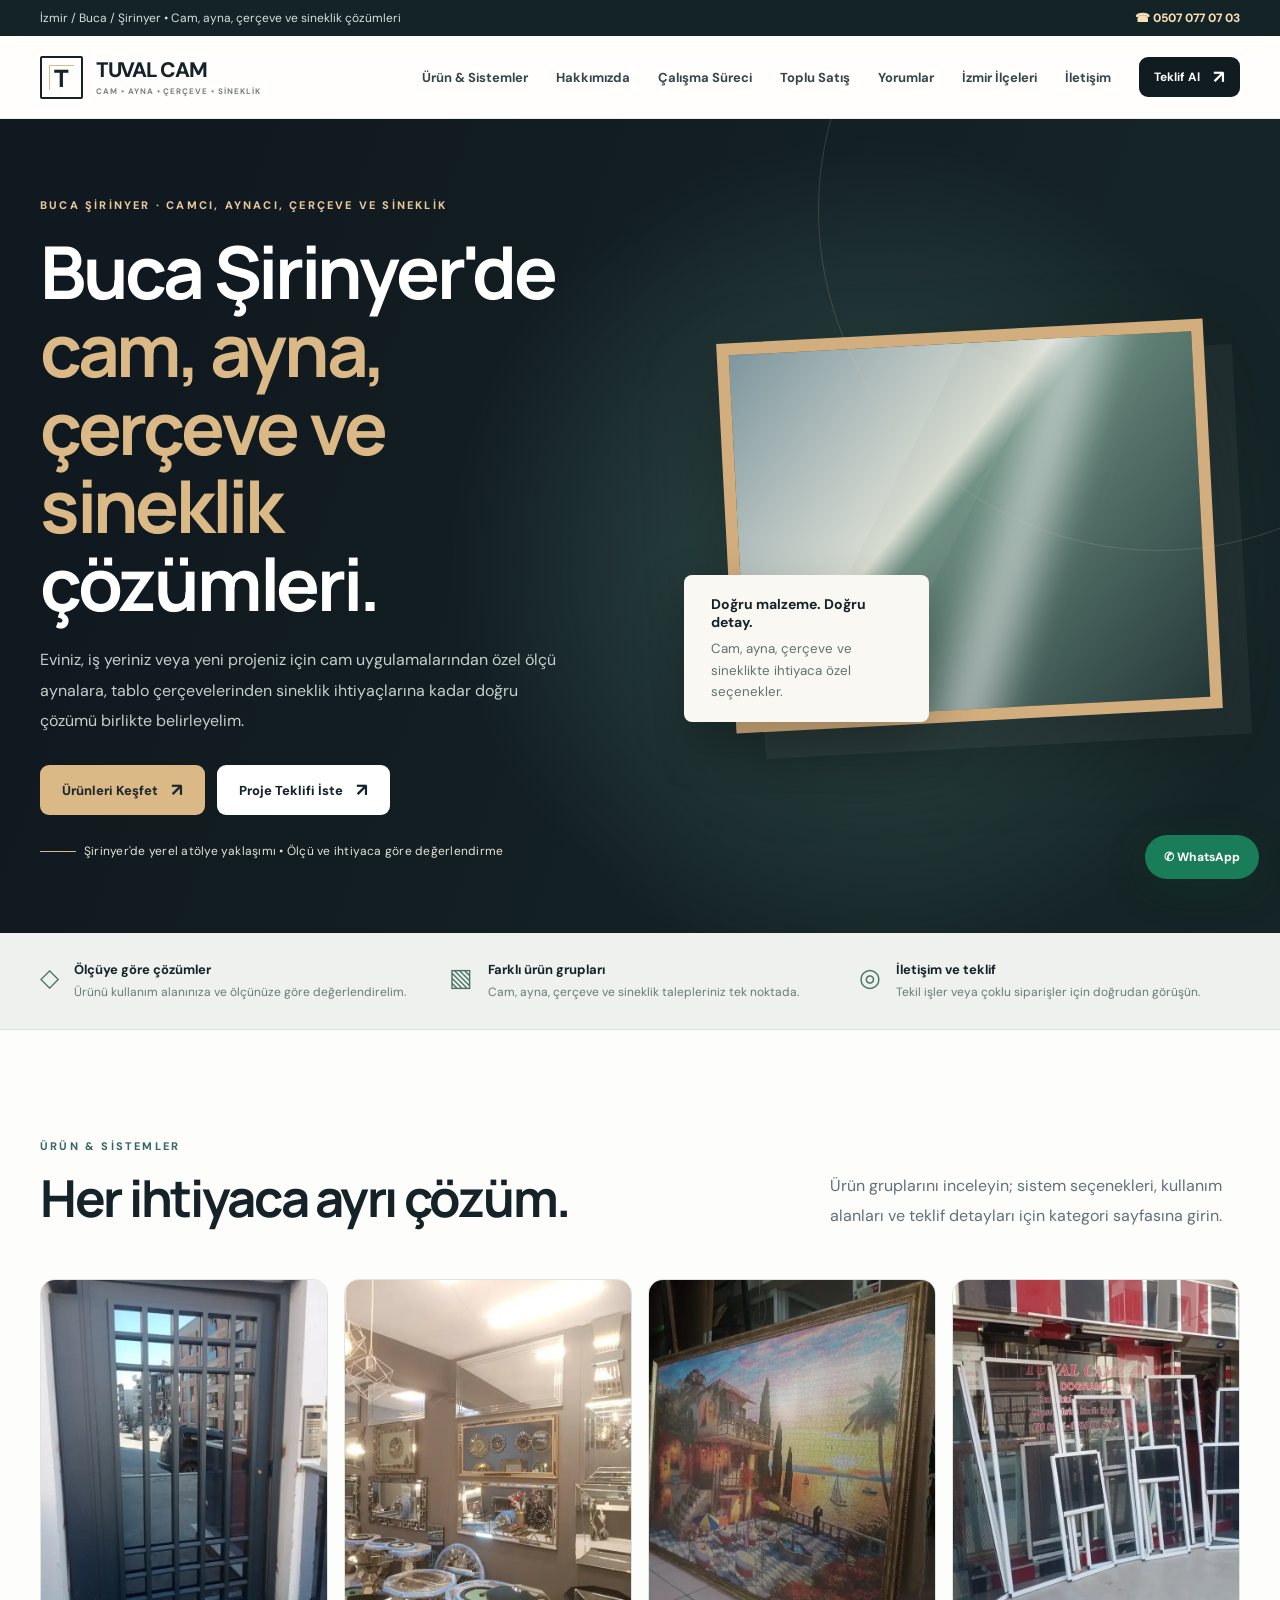
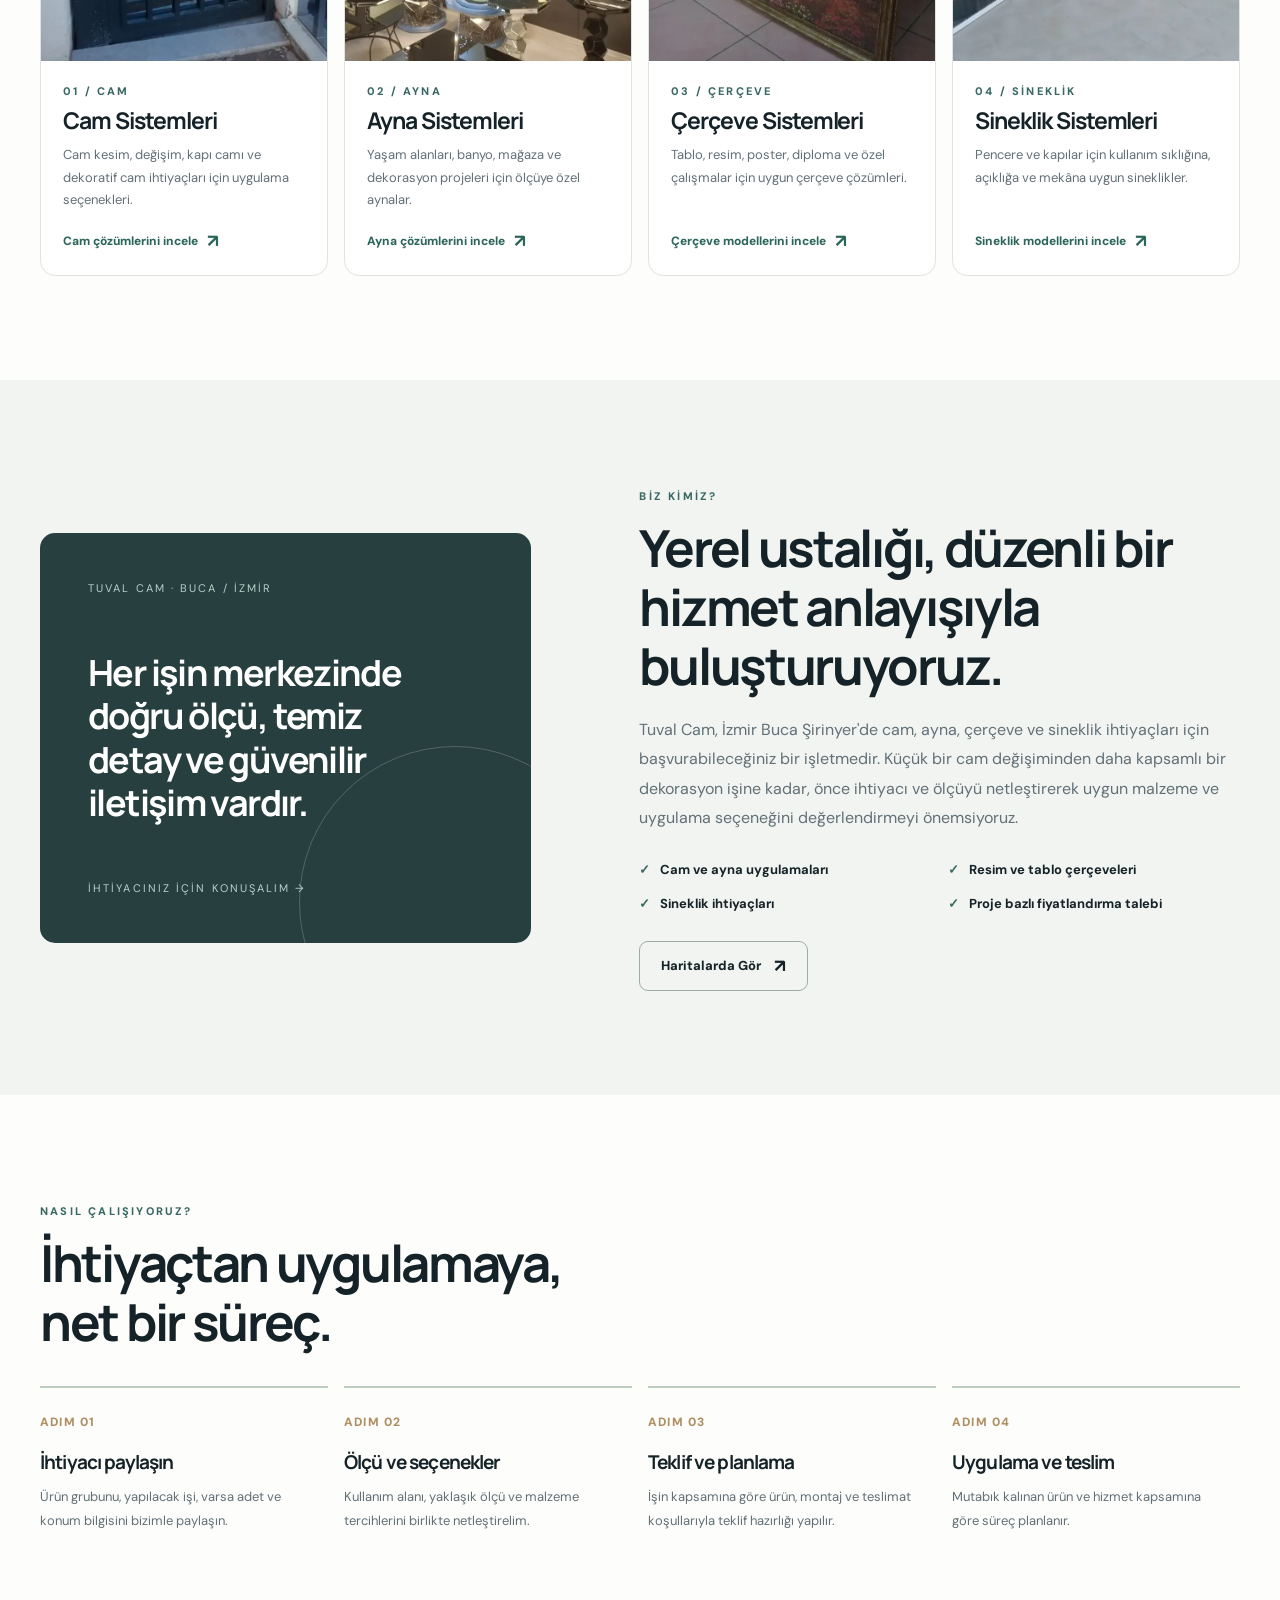
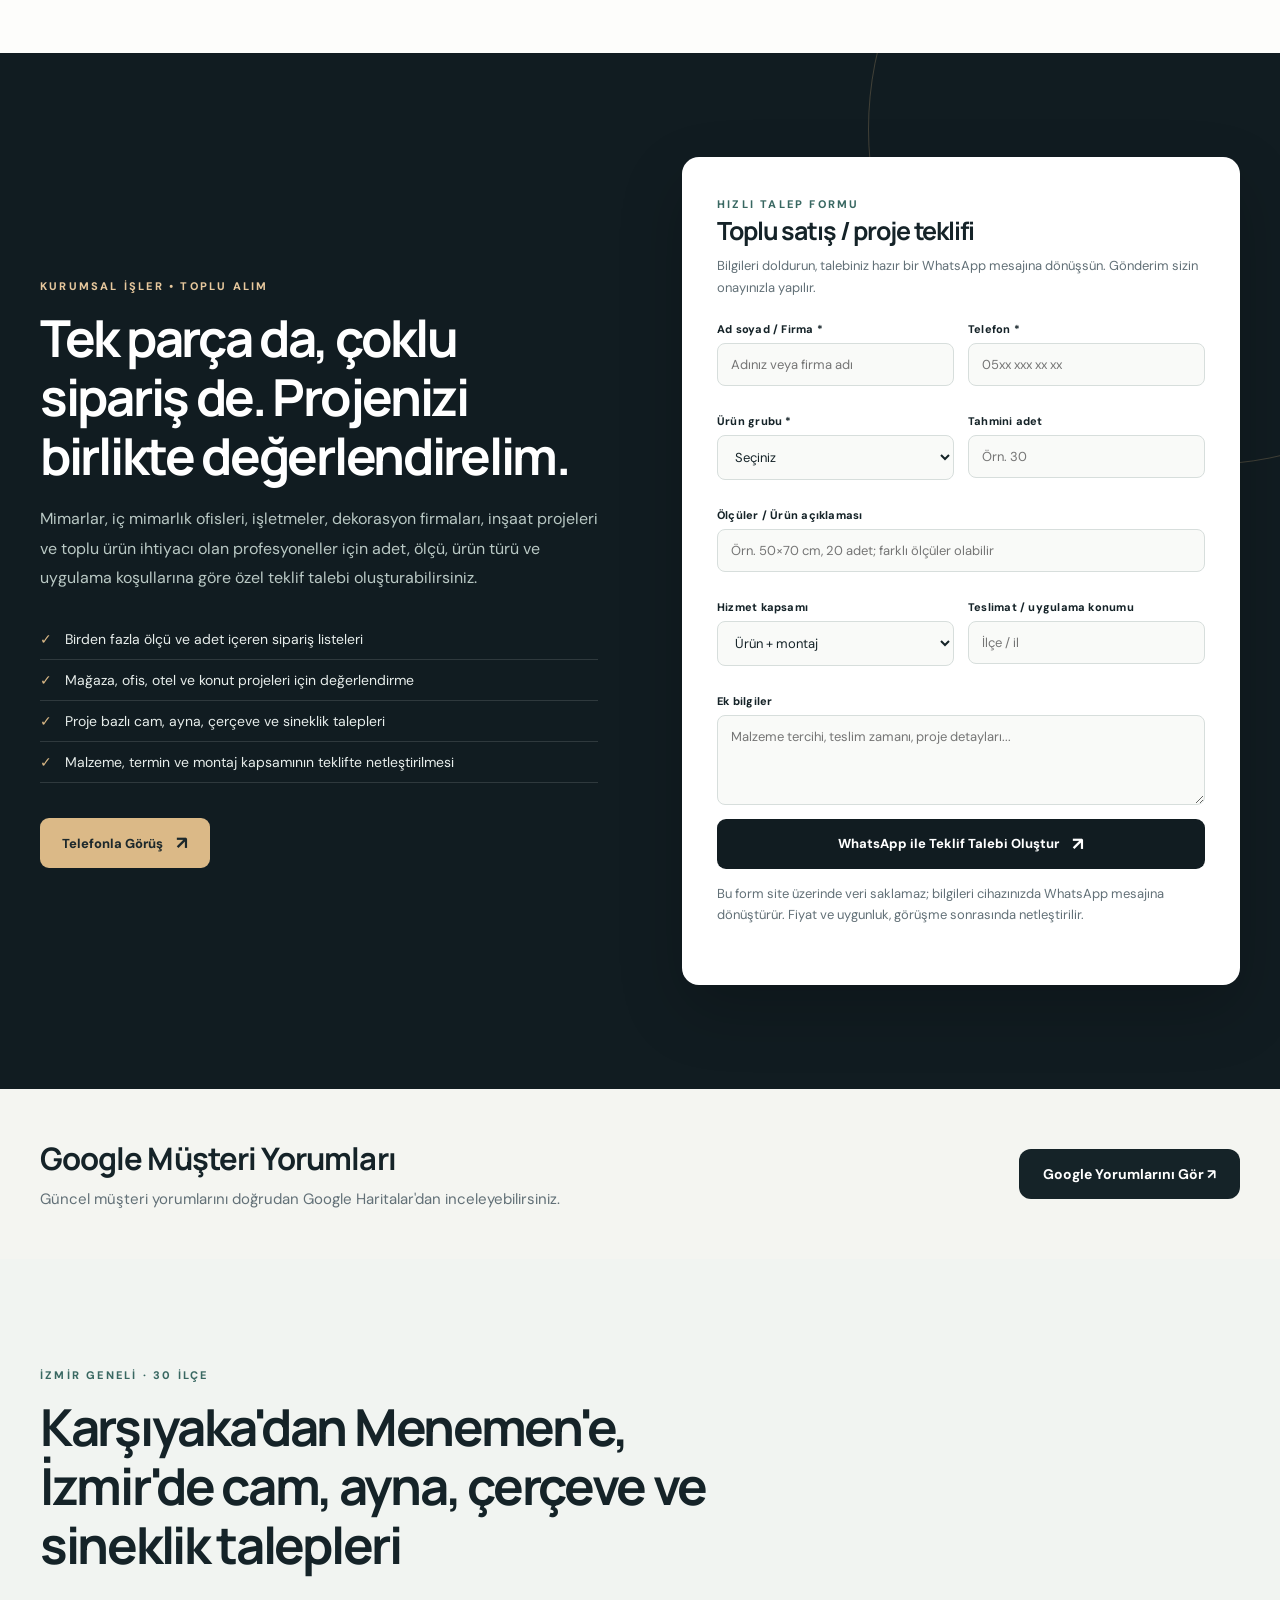
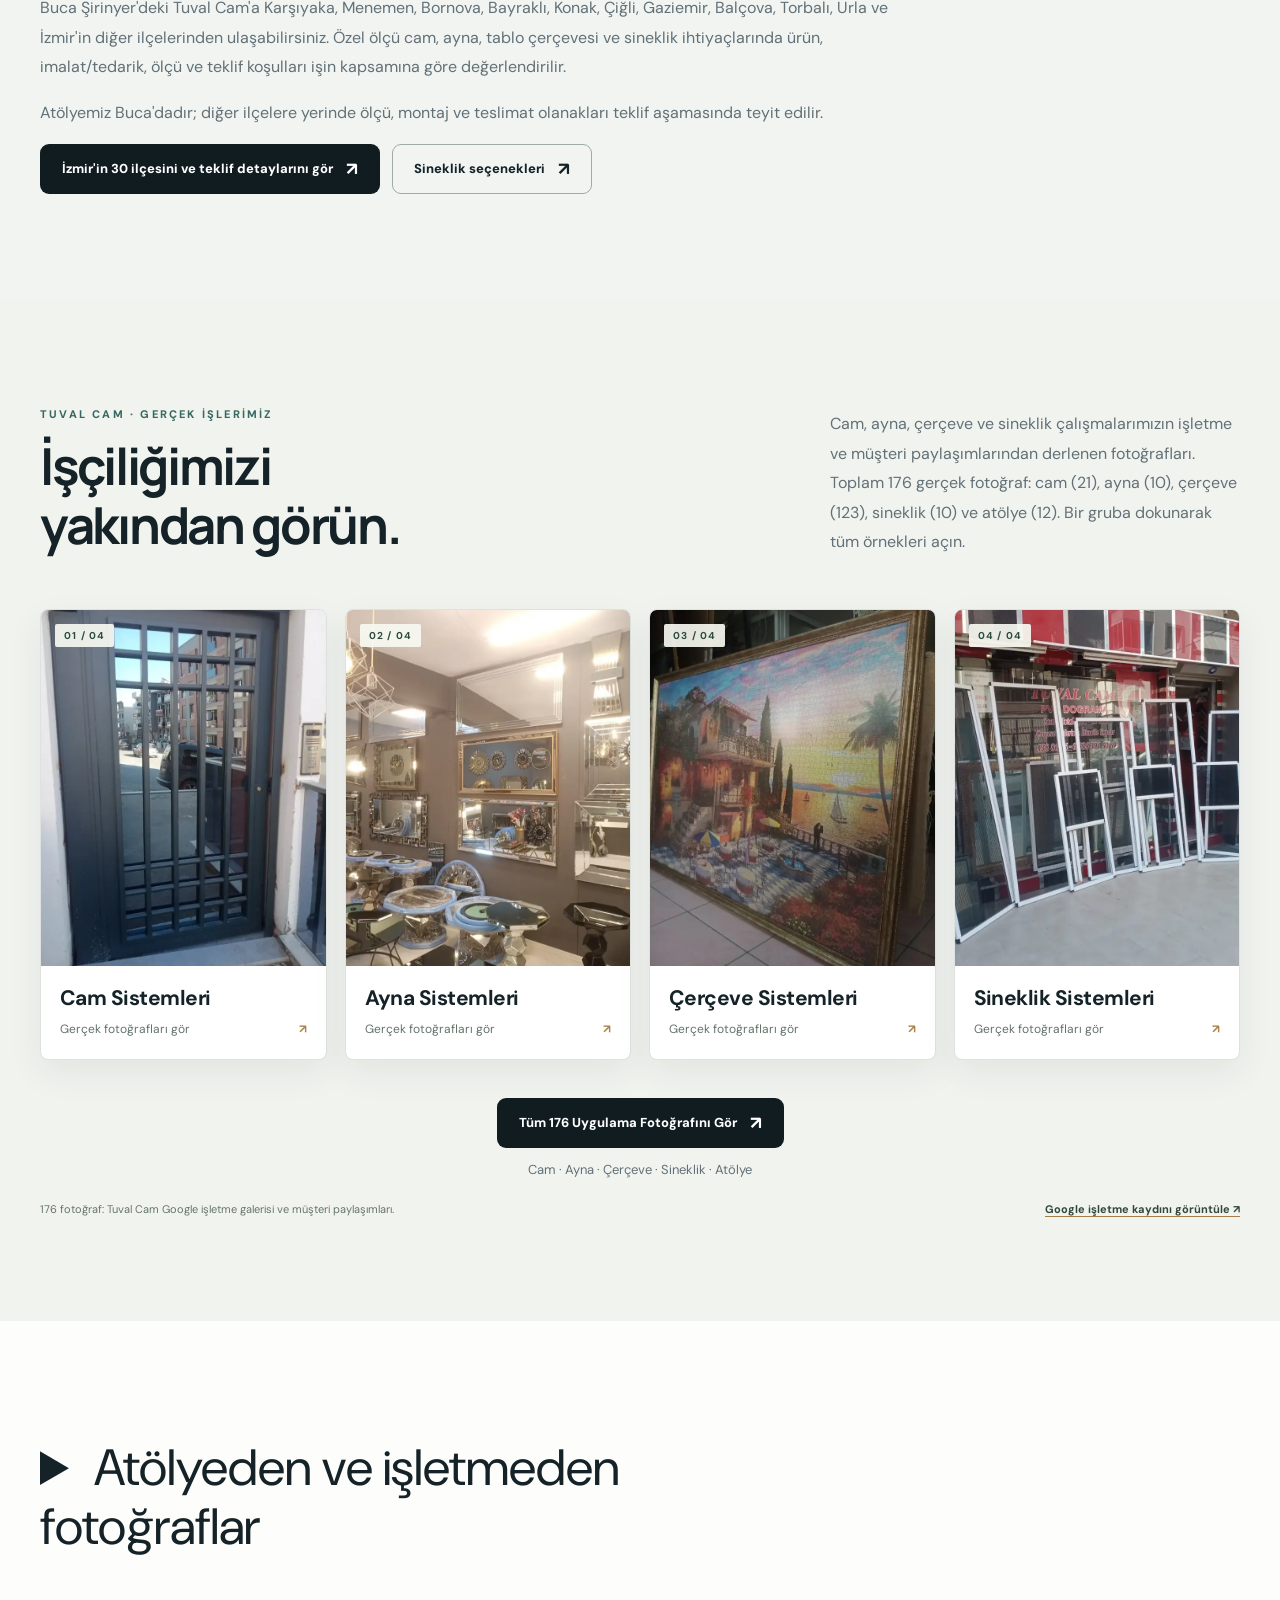
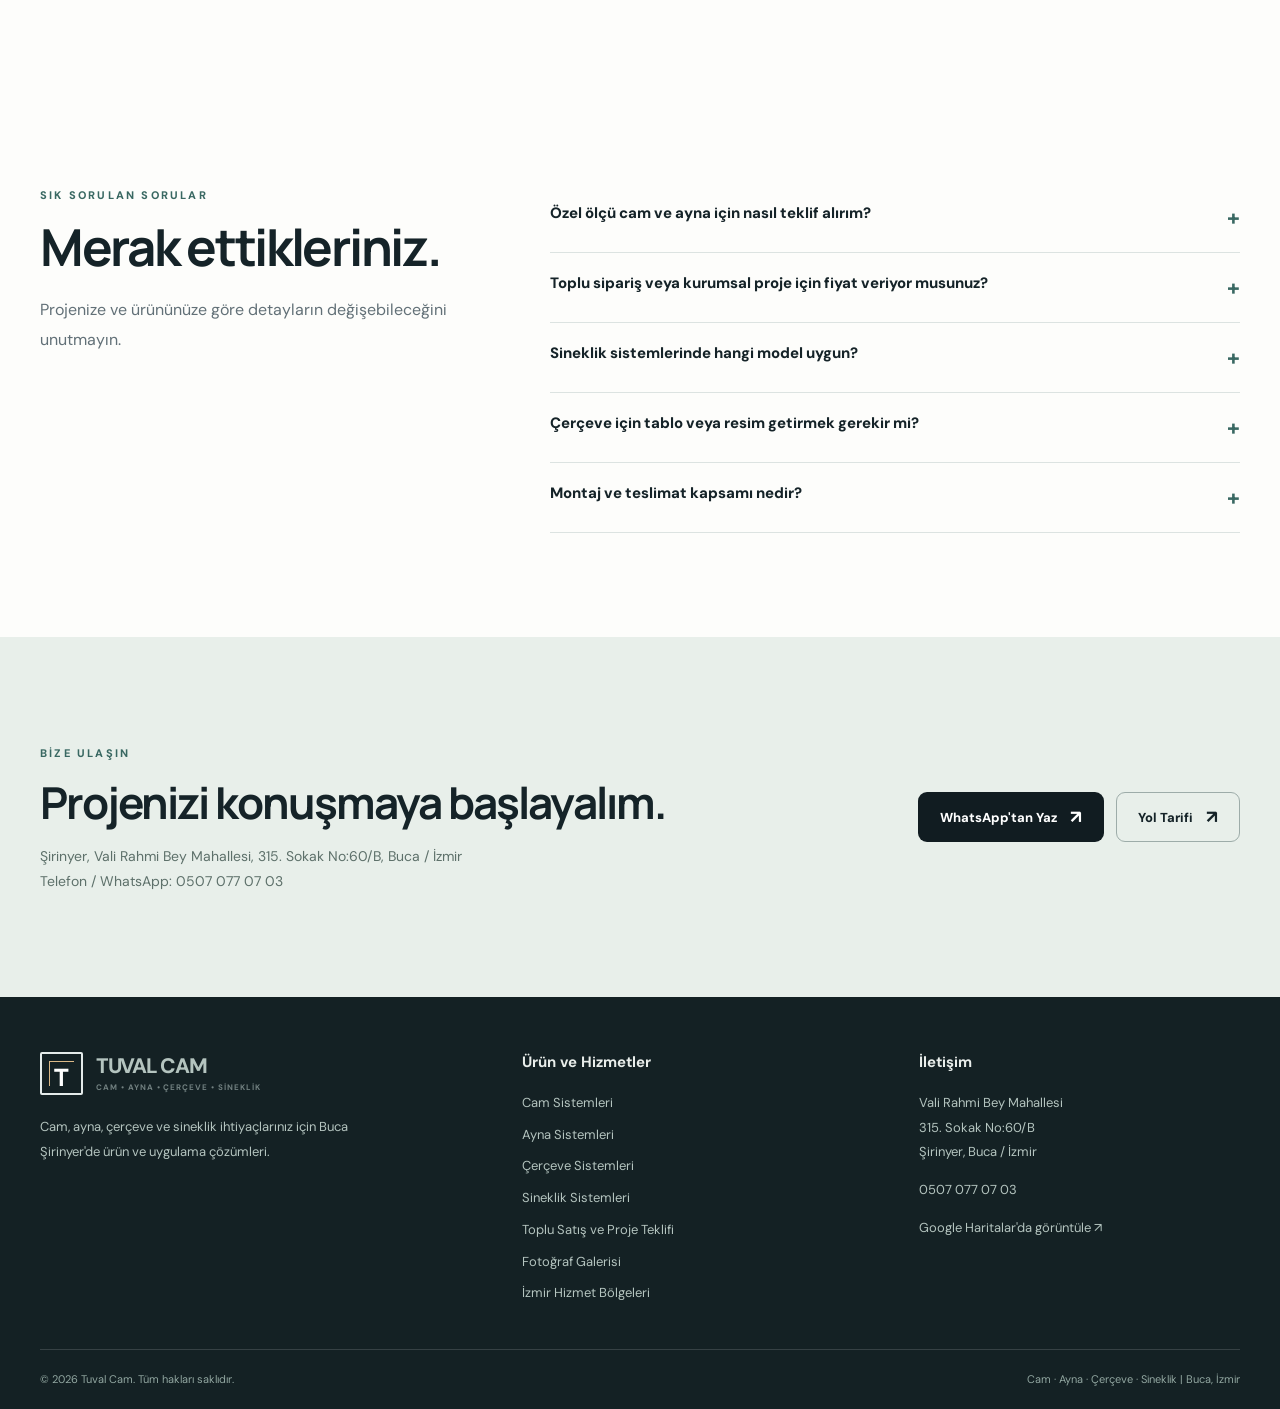
==== index.html @ db381706 "SEO: connect verified Yandex Maps business identity using structured data" ====
<!DOCTYPE html><html lang="tr"><head>
<meta charset="UTF-8">
<meta name="viewport" content="width=device-width, initial-scale=1">
<meta name="theme-color" content="#111c21">
<title>İzmir Camcı, Ayna, Çerçeve ve Sineklik | Tuval Cam Buca</title>
<meta name="description" content="Buca Şirinyer'deki Tuval Cam, İzmir'in 30 ilçesinden cam, özel ölçü ayna, çerçeve ve sineklik taleplerini değerlendiriyor. Ölçü ve teklif için ulaşın.">
<meta name="robots" content="index,follow,max-image-preview:large">
<link rel="canonical" href="https://www.tuvalcam.com/">
<meta property="og:type" content="website"><meta property="og:locale" content="tr_TR"><meta property="og:site_name" content="Tuval Cam">
<meta property="og:title" content="İzmir Camcı, Ayna, Çerçeve ve Sineklik | Tuval Cam Buca"><meta property="og:description" content="Buca Şirinyer'deki Tuval Cam, İzmir'in 30 ilçesinden cam, özel ölçü ayna, çerçeve ve sineklik taleplerini değerlendiriyor. Ölçü ve teklif için ulaşın."><meta property="og:url" content="https://www.tuvalcam.com/"><meta property="og:image" content="https://www.tuvalcam.com/assets/gallery/photo-001.webp"><meta name="twitter:card" content="summary_large_image">
<link rel="preconnect" href="https://fonts.googleapis.com"><link rel="preconnect" href="https://fonts.gstatic.com" crossorigin="">
<link href="https://fonts.googleapis.com/css2?family=DM+Sans:wght@400;500;600;700;800&amp;family=Manrope:wght@400;500;600;700;800&amp;display=swap" rel="stylesheet">
<style>
:root{--ink:#152328;--dark:#111c21;--forest:#253b3d;--soft:#f4f5f1;--paper:#fdfdfb;--muted:#627077;--line:#dce3e1;--gold:#dbb987;--teal:#396862;--radius:18px;--wrap:1200px}
*{box-sizing:border-box}html{scroll-behavior:smooth}body{margin:0;font-family:"DM Sans",Arial,sans-serif;background:var(--paper);color:var(--ink);-webkit-font-smoothing:antialiased}h1,h2,h3,h4,p{margin-top:0}h1,h2,h3{font-family:Manrope,Arial,sans-serif;letter-spacing:-.045em}a{text-decoration:none;color:inherit}button,input,select,textarea{font:inherit}button{cursor:pointer}img{max-width:100%;display:block}a:focus-visible,button:focus-visible,input:focus-visible,select:focus-visible,textarea:focus-visible{outline:3px solid #dcaf65;outline-offset:3px}
.container{width:min(calc(100% - 48px),var(--wrap));margin-inline:auto}.eyebrow{text-transform:uppercase;letter-spacing:.2em;font-size:11px;font-weight:800;color:var(--teal)}.eyebrow.gold{color:#e7c89d}.section{padding:104px 0}.section-title{font-size:clamp(30px,4vw,51px);line-height:1.16;max-width:670px;margin:13px 0 19px}.lead{line-height:1.85;font-size:16px;color:var(--muted);max-width:680px}.actions{display:flex;gap:12px;align-items:center;flex-wrap:wrap}.btn{display:inline-flex;align-items:center;justify-content:center;gap:13px;padding:15px 21px;border-radius:9px;border:1px solid transparent;font-weight:800;font-size:13px;min-height:48px;transition:transform .2s,background .2s}.btn:hover{transform:translateY(-2px)}.btn.primary{background:var(--gold);color:#1d292c}.btn.light{background:#fff;color:var(--ink)}.btn.outline{border-color:#9daca9;color:var(--ink);background:transparent}.btn.dark{background:var(--dark);color:#fff}.btn.full{width:100%}.btn.small{padding:10px 14px;min-height:39px;font-size:12px}.arrow{font-size:18px;line-height:1}
.announcement{background:#142325;color:#d5e1df;font-size:12px}.announcement .container{display:flex;justify-content:space-between;align-items:center;gap:20px;padding:10px 0}.announcement a{font-weight:800;color:#f7dfb6}
.site-header{background:#fffefcdd;backdrop-filter:blur(16px);position:sticky;top:0;z-index:30;border-bottom:1px solid #e7eae5}.header-inner{height:82px;display:flex;align-items:center;justify-content:space-between;gap:20px}.brand{display:flex;align-items:center;gap:13px;flex-shrink:0}.mark{width:43px;height:43px;display:grid;place-items:center;border:2px solid var(--ink);border-radius:2px;position:relative;font-size:24px;font-family:Manrope;font-weight:800}.mark:before{content:"";position:absolute;inset:7px;border-left:1px solid var(--gold);border-top:1px solid var(--gold)}.brand-text{display:flex;flex-direction:column;font-size:21px;line-height:1.1;letter-spacing:-.06em;font-weight:800}.brand-text span{font-size:8px;letter-spacing:.12em;font-weight:700;margin-top:5px;color:#728181;white-space:nowrap}.header-nav{display:flex;align-items:center;gap:28px}.header-nav a{font-size:13px;font-weight:700;color:#354649}.header-nav a:hover{color:#ad8557}.menu-toggle{display:none;background:none;border:0;font-size:25px}
.hero{background:#111c21;position:relative;overflow:hidden;color:#fff;min-height:610px}.hero:before{content:"";position:absolute;inset:0;background:radial-gradient(circle at 68% 54%,#34514e 0,transparent 43%),linear-gradient(110deg,#10191f 16%,#152426 75%);opacity:1}.hero:after{content:"";position:absolute;width:680px;height:680px;border:1px solid #eacda62b;border-radius:50%;right:-220px;top:-250px;pointer-events:none}.hero-grid{position:relative;min-height:610px;display:grid;grid-template-columns:1.04fr .96fr;align-items:center;gap:6%;padding:74px 0}.hero h1{font-size:clamp(43px,5.7vw,76px);line-height:1.07;margin:18px 0 23px;max-width:700px}.hero h1 em{font-style:normal;color:var(--gold)}.hero-copy{max-width:530px;color:#c3cfcb;line-height:1.9;font-size:16px;margin-bottom:29px}.hero-visual{position:relative;min-height:420px;display:grid;place-items:center}.glass-art{width:90%;height:390px;border:12px solid #d2ad7d;position:relative;background:linear-gradient(132deg,#6b8790 0%,#d6dacf 41%,#688a7d 46%,#253839 100%);box-shadow:28px 27px 0 #ffffff0c,0 30px 80px #0005;transform:rotate(-3deg);overflow:hidden}.glass-art:before{content:"";position:absolute;inset:-80px 27% -80px 50%;transform:rotate(20deg);background:linear-gradient(90deg,transparent,#fff8,transparent);filter:blur(12px)}.glass-art:after{content:"";position:absolute;width:220px;height:450px;top:-85px;left:-80px;background:#ffffff20;transform:rotate(30deg);box-shadow:80px 0 0 #ffffff0b}.hero-visual .floating-note{position:absolute;bottom:14px;left:-15px;background:#faf8f3;color:var(--ink);padding:20px 27px;border-radius:8px;box-shadow:0 20px 50px #0004;max-width:245px}.floating-note strong{display:block;font-size:14px}.floating-note small{display:block;color:#61716d;line-height:1.6;margin-top:7px}.hero-mini{display:flex;align-items:center;gap:8px;font-size:12px;color:#e6e4d7;letter-spacing:.02em;margin-top:28px}.hero-mini:before{content:"";display:block;height:1px;width:36px;background:var(--gold)}.trust-strip{background:#eef1ed;border-bottom:1px solid var(--line)}.trust-inner{display:grid;grid-template-columns:repeat(3,1fr);gap:28px;padding:28px 0}.trust-item{display:flex;gap:15px;align-items:flex-start}.trust-icon{font-size:25px;color:#497368}.trust-item strong{display:block;font-size:13px;margin-bottom:5px}.trust-item p{margin:0;font-size:12px;color:#687a79;line-height:1.5}
.intro-flex{display:flex;align-items:end;justify-content:space-between;gap:36px;margin-bottom:32px}.intro-flex .lead{max-width:410px}.product-grid{display:grid;grid-template-columns:repeat(4,1fr);gap:16px}.product-card{border:1px solid var(--line);border-radius:15px;background:#fff;overflow:hidden;transition:box-shadow .25s,transform .25s;display:flex;flex-direction:column}.product-card:hover{box-shadow:0 18px 45px #1b33301a;transform:translateY(-4px)}.product-visual{height:208px;position:relative;display:grid;place-items:center;overflow:hidden;background:#e7ece8}.product-card:nth-child(2) .product-visual{background:#dfe7e5}.product-card:nth-child(3) .product-visual{background:#e9e3db}.product-card:nth-child(4) .product-visual{background:#e3e8e4}.tile-scene{width:145px;height:128px;position:relative;box-shadow:12px 16px 20px #17332b20}.tile-scene.cam{border:8px solid #ffffffb8;background:linear-gradient(135deg,#90aabaee 0 35%,#dee5eab9 36% 52%,#8da7afe8 53% 100%)}.tile-scene.ayna{border:10px solid #a98d61;background:linear-gradient(120deg,#b5c6c2 0 40%,#e7eee8 41% 59%,#a6b8b4 60%)}.tile-scene.cerceve{border:13px solid #4d3930;outline:4px solid #7e6854;background:linear-gradient(155deg,#dac7b0,#b6c4b0);display:flex;align-items:center;justify-content:center}.tile-scene.cerceve:after{content:"";width:63px;height:75px;background:#8b9b87;border-radius:50% 50% 0 0}.tile-scene.sineklik{border:9px solid #35484a;background:repeating-linear-gradient(0deg,#52696955 0 1px,transparent 1px 5px),repeating-linear-gradient(90deg,#52696955 0 1px,#b0c5bc99 1px 5px)}.product-info{padding:23px 22px 25px;display:flex;flex-direction:column;flex:1}.product-info h3{font-size:23px;margin:6px 0 8px}.product-info p{color:var(--muted);font-size:13px;line-height:1.75;margin-bottom:20px;flex:1}.text-link{font-size:12px;font-weight:800;color:#2c665b;display:inline-flex;gap:9px;align-items:center}
.about{background:#f1f4f1}.about-grid{display:grid;grid-template-columns:.9fr 1.1fr;gap:9%;align-items:center}.about-panel{min-height:410px;background:#283f3f;color:white;border-radius:15px;padding:48px;display:flex;flex-direction:column;justify-content:space-between;position:relative;overflow:hidden}.about-panel:before{content:"";position:absolute;right:-80px;bottom:-115px;border:1px solid #fff3;width:310px;height:310px;border-radius:50%}.about-panel strong{font-family:Manrope;font-size:36px;line-height:1.2;letter-spacing:-.045em;position:relative;max-width:340px}.about-panel span{letter-spacing:.19em;text-transform:uppercase;color:#b7d1c9;font-size:11px}.checks{display:grid;grid-template-columns:1fr 1fr;gap:17px;margin-top:28px}.check{font-size:13px;font-weight:700;display:flex;gap:10px}.check i{font-style:normal;color:var(--teal)}
.service-grid{display:grid;grid-template-columns:repeat(4,1fr);gap:16px;margin-top:35px}.service-box{border-top:2px solid #bbccbe;padding:22px 14px 4px 0}.step{color:#af8e62;font-size:12px;font-weight:800;letter-spacing:.1em}.service-box h3{font-size:19px;margin:18px 0 10px}.service-box p{font-size:13px;line-height:1.8;color:var(--muted)}
.b2b{background:var(--dark);color:#fff;position:relative;overflow:hidden}.b2b:before{content:"";position:absolute;right:-260px;top:-260px;width:670px;height:670px;border:1px solid #cda97942;border-radius:50%}.b2b-grid{display:grid;grid-template-columns:1fr 1fr;gap:7%;align-items:center;position:relative}.b2b .lead{color:#b9c8c4}.b2b-points{margin:26px 0 35px;padding:0;list-style:none}.b2b-points li{padding:11px 0;border-bottom:1px solid #ffffff20;font-size:14px;color:#e7edeb}.b2b-points li:before{content:"✓";color:var(--gold);margin-right:13px}.quote-form{background:#fff;color:var(--ink);border-radius:17px;padding:35px;box-shadow:0 25px 65px #0003}.quote-form h3{font-size:25px;margin-bottom:7px}.quote-form>p{font-size:13px;color:var(--muted);margin-bottom:24px;line-height:1.65}.form-grid{display:grid;grid-template-columns:1fr 1fr;gap:14px}.field{display:flex;flex-direction:column;gap:7px;margin-bottom:14px}.field.wide{grid-column:span 2}.field label{font-size:11px;font-weight:800;letter-spacing:.02em}.field input,.field select,.field textarea{width:100%;border:1px solid #d7dedc;background:#f9faf8;border-radius:8px;padding:12px 13px;color:var(--ink);font-size:13px;min-height:43px}.field textarea{min-height:90px;resize:vertical}.form-note{font-size:11px;color:#637373;line-height:1.6;margin:14px 0 0}
.reviews{background:#f6f7f3}.reviews-grid{display:grid;grid-template-columns:repeat(3,1fr);gap:15px;margin:31px 0}.review{background:#fff;border:1px solid var(--line);padding:28px;border-radius:13px}.review .stars{color:#c49b63;letter-spacing:.18em;font-size:15px}.review h3{font-size:18px;margin:18px 0 10px}.review p{font-size:13px;color:var(--muted);line-height:1.8;margin:0}.review-note{font-size:12px;color:var(--muted)}
.gallery-banner{border-radius:16px;background:linear-gradient(110deg,#e2e9e4,#f6f5ef);padding:40px;display:flex;justify-content:space-between;align-items:center;gap:20px}.gallery-banner h3{font-size:24px;margin:10px 0}.gallery-banner p{color:var(--muted);margin:0;line-height:1.65;font-size:13px;max-width:590px}
.faq-grid{display:grid;grid-template-columns:.75fr 1.25fr;gap:8%}.faq-items details{border-bottom:1px solid var(--line);padding:20px 0}.faq-items summary{cursor:pointer;list-style:none;font-size:15px;font-weight:800;display:flex;justify-content:space-between;gap:20px}.faq-items summary:after{content:"+";font-size:22px;color:var(--teal)}.faq-items details[open] summary:after{content:"−"}.faq-items details p{color:var(--muted);font-size:13px;line-height:1.85;padding-top:14px;margin:0}
.contact{background:#e8efea}.contact-inner{display:grid;grid-template-columns:1fr auto;gap:24px;align-items:center}.contact h2{font-size:clamp(29px,4vw,44px);margin:10px 0 12px}.contact p{color:#5d706a;line-height:1.75;margin-bottom:0;font-size:14px}footer{background:#142124;color:#e9eeeb;padding:55px 0 23px}.footer-grid{display:grid;grid-template-columns:1.25fr 1fr .95fr;gap:60px}.footer-grid p,.footer-grid a{color:#b4c4bf;font-size:13px;line-height:1.9}.footer-grid h4{font-size:15px;letter-spacing:0;margin-bottom:19px}.footer-grid nav{display:flex;flex-direction:column;gap:7px}.footer-grid nav a:hover{color:#fff}.copyright{border-top:1px solid #ffffff25;margin-top:43px;padding-top:22px;color:#92a7a1;font-size:11px;display:flex;justify-content:space-between;gap:20px}
.detail-page{background:#fff}.detail-hero{background:#192b2d;color:#fff;padding:78px 0 74px}.detail-hero-inner{display:flex;justify-content:space-between;align-items:center;gap:50px}.detail-hero h1{font-size:clamp(36px,5vw,64px);line-height:1.14;margin:14px 0 18px}.detail-hero p{line-height:1.9;color:#c7d4d0;font-size:16px;max-width:620px}.breadcrumb{font-size:12px;color:#d6c29d;display:block;margin-bottom:20px}.detail-figure{min-width:250px;height:230px;border:1px solid #ffffff3d;display:grid;place-items:center;transform:rotate(2deg)}.detail-figure .tile-scene{transform:scale(1.2)}.detail-content{display:grid;grid-template-columns:1fr 330px;gap:55px;align-items:start;padding-top:65px;padding-bottom:90px}.detail-content h2{font-size:32px;margin:0 0 14px}.detail-content .lead{margin-bottom:29px}.option-grid{display:grid;grid-template-columns:repeat(2,1fr);gap:15px;margin:24px 0 39px}.option-card{border:1px solid var(--line);border-radius:12px;padding:23px;background:#fafbf8}.option-card .option-num{font-size:11px;color:#a8865d;font-weight:800}.option-card h3{font-size:18px;margin:13px 0 10px}.option-card p{color:var(--muted);font-size:13px;line-height:1.75;margin:0}.detail-side{position:sticky;top:111px;border:1px solid var(--line);background:#f5f7f4;border-radius:14px;padding:28px}.detail-side h3{font-size:22px}.detail-side p{color:var(--muted);font-size:13px;line-height:1.75}.detail-side .btn{margin-top:12px}.detail-side a{word-break:break-word}.notes{font-size:12px;color:#657571;line-height:1.8;border-left:3px solid #c2a070;padding-left:17px}
.whatsapp-float{position:fixed;right:21px;bottom:21px;z-index:50;background:#187d58;color:white;border-radius:100px;display:flex;align-items:center;gap:9px;padding:14px 19px;font-size:12px;font-weight:800;box-shadow:0 10px 40px #0a4f293d}
[hidden]{display:none!important}
@media(max-width:1020px){.header-nav{gap:16px}.header-nav a{font-size:12px}.product-grid{grid-template-columns:repeat(2,1fr)}.service-grid{grid-template-columns:repeat(2,1fr)}.hero-grid{gap:2%}.glass-art{width:84%;height:310px}.hero-visual{min-height:340px}.b2b-grid{gap:4%}.footer-grid{gap:25px}}
@media(max-width:760px){.container{width:min(calc(100% - 36px),var(--wrap))}.announcement .container{justify-content:center;text-align:center}.announcement .small-note{display:none}.header-inner{height:70px}.menu-toggle{display:block}.header-nav{display:none;position:absolute;left:0;right:0;top:70px;background:#fff;flex-direction:column;align-items:stretch;gap:0;padding:15px 24px 25px;border-bottom:1px solid var(--line);box-shadow:0 20px 30px #0001}.header-nav.open{display:flex}.header-nav a{padding:13px 4px;font-size:14px}.header-nav .btn{margin-top:10px}.hero-grid{grid-template-columns:1fr;padding:62px 0 35px;min-height:auto}.hero h1{font-size:clamp(38px,10vw,60px)}.hero-visual{min-height:260px}.glass-art{height:225px;width:220px}.floating-note{left:0!important;bottom:0!important;padding:13px 19px!important}.hero-mini{margin-bottom:5px}.trust-inner{grid-template-columns:1fr;gap:17px}.section{padding:69px 0}.intro-flex{display:block}.product-grid{grid-template-columns:repeat(2,1fr)}.product-visual{height:150px}.tile-scene{transform:scale(.76)}.product-info{padding:18px 15px}.product-info h3{font-size:20px}.about-grid,.b2b-grid,.faq-grid,.contact-inner,.detail-content,.footer-grid{grid-template-columns:1fr}.about-panel{min-height:270px;padding:31px}.about-panel strong{font-size:29px}.service-grid{gap:9px}.b2b-grid{gap:36px}.quote-form{padding:26px}.reviews-grid{grid-template-columns:1fr}.gallery-banner{flex-direction:column;align-items:start;padding:28px}.footer-grid{gap:30px}.copyright{flex-direction:column}.contact-inner .actions{margin-top:8px}.detail-hero-inner{display:block}.detail-hero{padding:55px 0}.detail-figure{display:none}.detail-content{gap:24px;padding-top:45px;padding-bottom:65px}.detail-side{position:static}.whatsapp-float{right:12px;bottom:12px}}
@media(max-width:410px){.product-grid,.option-grid,.form-grid{grid-template-columns:1fr}.field.wide{grid-column:span 1}.hero-visual{display:none}.checks{grid-template-columns:1fr}.site-header .brand-text{font-size:19px}}
</style>
<script type="application/ld+json">{"@context":"https://schema.org","@graph":[{"@context":"https://schema.org","@type":"Store","@id":"https://www.tuvalcam.com/#isletme","name":"Tuval Cam","description":"Buca Şirinyer'de cam, ayna, çerçeve ve sineklik çözümleri. İzmir genelinden ürün ve özel ölçü talepleri değerlendirilir.","url":"https://www.tuvalcam.com/","telephone":"+90 507 077 07 03","image":"https://www.tuvalcam.com/assets/gallery/photo-001.webp","hasMap":"https://www.google.com/maps?cid=6213927876677764775","sameAs":["https://www.google.com/maps?cid=6213927876677764775","https://yandex.com.tr/maps/org/tuval_cam_ayna_cerceve/1027679913/"],"address":{"@type":"PostalAddress","streetAddress":"Vali Rahmi Bey Mahallesi, 315. Sokak No:60/B","addressLocality":"Buca","addressRegion":"İzmir","postalCode":"35380","addressCountry":"TR"},"areaServed":[{"@type":"Place","name":"Şirinyer, Buca"},{"@type":"AdministrativeArea","name":"Buca, İzmir"},{"@type":"AdministrativeArea","name":"İzmir"}],"hasOfferCatalog":{"@type":"OfferCatalog","name":"Tuval Cam Hizmetleri","itemListElement":[{"@type":"OfferCatalog","name":"Cam Kesimi ve Cam Montajı","url":"https://www.tuvalcam.com/cam/"},{"@type":"OfferCatalog","name":"Ayna ve Ayna Montajı","url":"https://www.tuvalcam.com/ayna/"},{"@type":"OfferCatalog","name":"Tablo ve Resim Çerçevesi","url":"https://www.tuvalcam.com/cerceve/"},{"@type":"OfferCatalog","name":"Sineklik Sistemleri","url":"https://www.tuvalcam.com/sineklik/"}]}},{"@type":"WebSite","@id":"https://www.tuvalcam.com/#website","name":"Tuval Cam","url":"https://www.tuvalcam.com/","inLanguage":"tr-TR","publisher":{"@id":"https://www.tuvalcam.com/#isletme"}}]}</script>
<style>
 .product-card .product-visual{position:relative;background:#e5eae2;overflow:hidden}
 .product-card .product-visual>img{display:block;width:100%;height:100%;min-height:238px;object-fit:cover;transition:transform .48s ease,filter .48s;filter:saturate(.90)}
 .product-card:hover .product-visual>img{transform:scale(1.065);filter:saturate(1.07)}
 .product-card .product-info>p{line-height:1.75}
 .real-gallery{background:#f1f3ef}
 .new-photo-grid{display:grid;grid-template-columns:repeat(4,minmax(0,1fr));gap:18px;margin-top:36px}
 .new-photo-card{display:block;background:white;border:1px solid #dde2de;border-radius:8px;overflow:hidden;box-shadow:0 13px 35px #192d2b12;transition:transform .25s,box-shadow .25s}
 .new-photo-card:hover{transform:translateY(-5px);box-shadow:0 23px 44px #192d2b21}
 .new-photo-wrap{position:relative;aspect-ratio:4/5;overflow:hidden;background:#d4dad3}
 .new-photo-wrap img{display:block;width:100%;height:100%;object-fit:cover;transition:transform .4s}
 .new-photo-card:hover img{transform:scale(1.05)}
 .new-photo-index{position:absolute;top:14px;left:14px;background:#f9faf2e9;padding:5px 9px;font-size:10px;font-weight:700;letter-spacing:.12em;color:#2b4b3f;border-radius:2px}
 .new-photo-copy{padding:20px 19px 22px;display:flex;flex-direction:column;gap:10px}
 .new-photo-copy strong{font-size:21px;line-height:1.2;letter-spacing:-.025em}
 .new-photo-copy span{font-size:12px;color:#63736a;display:flex;justify-content:space-between}
 .new-photo-copy b{color:#aa8248}
 .gallery-trust{display:flex;flex-wrap:wrap;justify-content:space-between;gap:15px;align-items:center;margin-top:24px;font-size:11px;color:#65766b}
 .gallery-trust a{font-weight:700;border-bottom:1px solid #a77e49;color:#31473c}
 .detail-figure{position:relative;overflow:hidden}
 #detail-icon{position:relative;display:block;width:100%;height:100%;overflow:hidden}
 #detail-icon .new-detail-image{width:100%;height:100%;min-height:320px;object-fit:cover;display:block}
 .category-real{background:#f3f5f1;padding:60px 0 75px}
 .category-real h2{font-size:clamp(32px,4.5vw,48px);margin-bottom:12px}
 .category-real .real-lead{max-width:700px;line-height:1.8;font-size:15px}
 .category-real-grid{display:grid;grid-template-columns:repeat(3,minmax(0,1fr));gap:18px;margin:28px 0}
 .category-real-grid figure{margin:0;background:white;border-radius:7px;overflow:hidden;border:1px solid #dce1d9}
 .category-real-grid a{display:block;aspect-ratio:4/3;background:#dfe5da;overflow:hidden}
 .category-real-grid img{width:100%;height:100%;object-fit:cover;display:block;transition:transform .35s}
 .category-real-grid a:hover img{transform:scale(1.04)}
 .category-real-grid figcaption{padding:13px 16px;font-size:12px;color:#32473b}
 .spec-row{display:grid;grid-template-columns:repeat(3,1fr);gap:14px;margin:30px 0}
 .spec-row>div{background:#fff;border:1px solid #dae2d9;padding:20px;border-radius:5px}
 .spec-row small{display:block;color:#8a704e;font-size:10px;text-transform:uppercase;letter-spacing:.12em;margin-bottom:9px}
 .spec-row strong{font-size:13px;line-height:1.5;display:block}
 .real-gallery .btn,.category-real .btn{margin-top:8px}
 .category-real .real-note{margin-top:18px;font-size:11px;color:#637467}
 @media(max-width:950px){.new-photo-grid{grid-template-columns:repeat(2,1fr)}.category-real-grid{grid-template-columns:repeat(2,1fr)}}
 @media(max-width:600px){.new-photo-grid{gap:12px}.new-photo-wrap{aspect-ratio:4/4.7}.new-photo-copy{padding:14px 12px}.new-photo-copy strong{font-size:16px}.new-photo-copy span{font-size:10px}.gallery-trust{font-size:10px}.category-real{padding:45px 0 60px}.category-real-grid{gap:12px}.category-real-grid figcaption{padding:10px;font-size:11px}.spec-row{grid-template-columns:1fr;gap:9px;margin:22px 0}.spec-row>div{padding:16px}}
 </style><style>
.product-card .product-visual>.tuval-thumb{display:block;width:100%;height:100%;min-height:238px;position:relative;background-image:none;background-repeat:no-repeat;background-size:200% 200%}
.tuval-thumb.cam{background-position:0% 0%}.tuval-thumb.ayna{background-position:100% 0%}.tuval-thumb.cerceve{background-position:0% 100%}.tuval-thumb.sineklik{background-position:100% 100%}
.detail-figure #detail-icon>.tuval-detail-thumb{display:block;width:100%;height:100%;min-height:340px;background-image:none;background-repeat:no-repeat;background-size:200% 200%}
.tuval-detail-thumb.cam{background-position:0 0}.tuval-detail-thumb.ayna{background-position:100% 0}.tuval-detail-thumb.cerceve{background-position:0 100%}.tuval-detail-thumb.sineklik{background-position:100% 100%}
.tuval-thumb::after{content:'Temsili görsel';position:absolute;right:10px;bottom:10px;background:#ffffffd9;padding:5px 9px;border-radius:3px;font-size:10px;color:#41514a}
</style><style id="tuval-gercek-fotograflar">
.product-card .product-visual{height:auto!important;aspect-ratio:3/4!important;background:#eef1ec!important;display:block!important;overflow:hidden!important}
.product-card .product-visual>img.tuval-gercek{position:absolute!important;inset:0!important;display:block!important;width:100%!important;height:100%!important;min-height:0!important;object-fit:cover!important;object-position:center!important;filter:none!important;transition:transform .35s ease!important}
.product-card:hover .product-visual>img.tuval-gercek{transform:scale(1.025)!important;filter:none!important}
.product-card .product-visual>img.tuval-gercek:before,.product-card .product-visual>img.tuval-gercek:after{display:none!important}
.detail-figure{overflow:hidden;transform:none!important;border-radius:10px}
.detail-figure #detail-icon{width:100%!important;height:100%!important;min-height:0!important;transform:none!important;border:0!important;outline:none!important;box-shadow:none!important;background-size:cover!important;background-position:center!important}
.detail-figure #detail-icon:before,.detail-figure #detail-icon:after{display:none!important}
.detail-figure #detail-icon.cam{background-image:url('/assets/gallery/photo-001.webp')!important}
.detail-figure #detail-icon.ayna{background-image:url('/assets/gallery/photo-003.webp')!important}
.detail-figure #detail-icon.cerceve{background-image:url('/assets/gallery/photo-008.webp')!important}
.detail-figure #detail-icon.sineklik{background-image:url('/assets/gallery/photo-006.webp')!important}
@media(max-width:760px){.product-card .product-visual{height:auto!important;aspect-ratio:3/4!important}}
@media(max-width:410px){.product-card .product-visual{height:auto!important;aspect-ratio:3/4!important}}
</style><link rel="stylesheet" href="/photo-gallery.css"></head>
<body>
<div class="announcement"><div class="container"><span>İzmir / Buca / Şirinyer • Cam, ayna, çerçeve ve sineklik çözümleri</span><a href="tel:+905070770703" class="small-note">☎ 0507 077 07 03</a></div></div>
<header class="site-header"><div class="container header-inner">
<a href="/" class="brand" aria-label="Tuval Cam ana sayfa"><span class="mark" aria-hidden="true">T</span><span class="brand-text">TUVAL CAM<span>CAM • AYNA • ÇERÇEVE • SİNEKLİK</span></span></a>
<button class="menu-toggle" id="menuToggle" aria-label="Menüyü aç" aria-expanded="false">☰</button>
<nav class="header-nav" id="mainNav" aria-label="Ana menü"><a href="/#urunler">Ürün &amp; Sistemler</a><a href="/#hakkimizda">Hakkımızda</a><a href="/#surec">Çalışma Süreci</a><a href="/#kurumsal">Toplu Satış</a><a href="https://www.google.com/maps/place//data=!4m4!3m3!1s0x0:0x563c4e7b254686a7!9m1!1b1?hl=tr" target="_blank" rel="noopener noreferrer">Yorumlar</a><a href="/izmir/">İzmir İlçeleri</a><a href="/#iletisim">İletişim</a><a class="btn dark small" href="/#kurumsal">Teklif Al <span class="arrow">↗</span></a></nav>
</div></header>
<main id="home-content">
<section class="hero"><div class="container hero-grid">
<div><span class="eyebrow gold">Buca Şirinyer · Camcı, Aynacı, Çerçeve ve Sineklik</span><h1>Buca Şirinyer'de <em>cam, ayna, çerçeve ve sineklik</em> çözümleri.</h1><p class="hero-copy">Eviniz, iş yeriniz veya yeni projeniz için cam uygulamalarından özel ölçü aynalara, tablo çerçevelerinden sineklik ihtiyaçlarına kadar doğru çözümü birlikte belirleyelim.</p><div class="actions"><a class="btn primary" href="/#urunler">Ürünleri Keşfet <span class="arrow">↗</span></a><a class="btn light" href="/#kurumsal">Proje Teklifi İste <span class="arrow">↗</span></a></div><div class="hero-mini">Şirinyer'de yerel atölye yaklaşımı • Ölçü ve ihtiyaca göre değerlendirme</div></div>
<div class="hero-visual" aria-label="Dekoratif cam ve ayna konsept görseli"><div class="glass-art"></div><div class="floating-note"><strong>Doğru malzeme. Doğru detay.</strong><small>Cam, ayna, çerçeve ve sineklikte ihtiyaca özel seçenekler.</small></div></div>
</div></section>
<div class="trust-strip"><div class="container trust-inner"><div class="trust-item"><span class="trust-icon">◇</span><div><strong>Ölçüye göre çözümler</strong><p>Ürünü kullanım alanınıza ve ölçünüze göre değerlendirelim.</p></div></div><div class="trust-item"><span class="trust-icon">▧</span><div><strong>Farklı ürün grupları</strong><p>Cam, ayna, çerçeve ve sineklik talepleriniz tek noktada.</p></div></div><div class="trust-item"><span class="trust-icon">◎</span><div><strong>İletişim ve teklif</strong><p>Tekil işler veya çoklu siparişler için doğrudan görüşün.</p></div></div></div></div>
<section class="section" id="urunler"><div class="container"><div class="intro-flex"><div><span class="eyebrow">Ürün &amp; Sistemler</span><h2 class="section-title">Her ihtiyaca ayrı çözüm.</h2></div><p class="lead">Ürün gruplarını inceleyin; sistem seçenekleri, kullanım alanları ve teklif detayları için kategori sayfasına girin.</p></div>
<div class="product-grid">
<a href="/cam/" class="product-card"><div class="product-visual"><img class="tuval-gercek" loading="lazy" decoding="async" src="/assets/gallery/photo-001.webp" alt="Cam uygulaması - Tuval Cam" width="750" height="1000"></div><div class="product-info"><span class="eyebrow">01 / CAM</span><h3>Cam Sistemleri</h3><p>Cam kesim, değişim, kapı camı ve dekoratif cam ihtiyaçları için uygulama seçenekleri.</p><span class="text-link">Cam çözümlerini incele <span class="arrow">↗</span></span></div></a>
<a href="/ayna/" class="product-card"><div class="product-visual"><img class="tuval-gercek" loading="lazy" decoding="async" src="/assets/gallery/photo-003.webp" alt="Ayna uygulaması - Tuval Cam" width="750" height="1000"></div><div class="product-info"><span class="eyebrow">02 / AYNA</span><h3>Ayna Sistemleri</h3><p>Yaşam alanları, banyo, mağaza ve dekorasyon projeleri için ölçüye özel aynalar.</p><span class="text-link">Ayna çözümlerini incele <span class="arrow">↗</span></span></div></a>
<a href="/cerceve/" class="product-card"><div class="product-visual"><img class="tuval-gercek" loading="lazy" decoding="async" src="/assets/gallery/photo-008.webp" alt="Çerçeve uygulaması - Tuval Cam" width="750" height="1000"></div><div class="product-info"><span class="eyebrow">03 / ÇERÇEVE</span><h3>Çerçeve Sistemleri</h3><p>Tablo, resim, poster, diploma ve özel çalışmalar için uygun çerçeve çözümleri.</p><span class="text-link">Çerçeve modellerini incele <span class="arrow">↗</span></span></div></a>
<a href="/sineklik/" class="product-card"><div class="product-visual"><img class="tuval-gercek" loading="lazy" decoding="async" src="/assets/gallery/photo-006.webp" alt="Sineklik uygulaması - Tuval Cam" width="750" height="1000"></div><div class="product-info"><span class="eyebrow">04 / SİNEKLİK</span><h3>Sineklik Sistemleri</h3><p>Pencere ve kapılar için kullanım sıklığına, açıklığa ve mekâna uygun sineklikler.</p><span class="text-link">Sineklik modellerini incele <span class="arrow">↗</span></span></div></a>
</div></div></section>
<section class="section about" id="hakkimizda"><div class="container about-grid"><div class="about-panel"><span>TUVAL CAM · BUCA / İZMİR</span><strong>Her işin merkezinde doğru ölçü, temiz detay ve güvenilir iletişim vardır.</strong><span>İhtiyacınız için konuşalım →</span></div><div><span class="eyebrow">Biz Kimiz?</span><h2 class="section-title">Yerel ustalığı, düzenli bir hizmet anlayışıyla buluşturuyoruz.</h2><p class="lead">Tuval Cam, İzmir Buca Şirinyer'de cam, ayna, çerçeve ve sineklik ihtiyaçları için başvurabileceğiniz bir işletmedir. Küçük bir cam değişiminden daha kapsamlı bir dekorasyon işine kadar, önce ihtiyacı ve ölçüyü netleştirerek uygun malzeme ve uygulama seçeneğini değerlendirmeyi önemsiyoruz.</p><div class="checks"><div class="check"><i>✓</i> Cam ve ayna uygulamaları</div><div class="check"><i>✓</i> Resim ve tablo çerçeveleri</div><div class="check"><i>✓</i> Sineklik ihtiyaçları</div><div class="check"><i>✓</i> Proje bazlı fiyatlandırma talebi</div></div><div class="actions" style="margin-top:29px"><a href="https://www.google.com/maps/search/?api=1&amp;query=Tuval+Cam+Buca" target="_blank" rel="noopener noreferrer" class="btn outline">Haritalarda Gör <span class="arrow">↗</span></a></div></div></div></section>
<section class="section" id="surec"><div class="container"><span class="eyebrow">Nasıl Çalışıyoruz?</span><h2 class="section-title">İhtiyaçtan uygulamaya,<br>net bir süreç.</h2><div class="service-grid">
<div class="service-box"><span class="step">ADIM 01</span><h3>İhtiyacı paylaşın</h3><p>Ürün grubunu, yapılacak işi, varsa adet ve konum bilgisini bizimle paylaşın.</p></div>
<div class="service-box"><span class="step">ADIM 02</span><h3>Ölçü ve seçenekler</h3><p>Kullanım alanı, yaklaşık ölçü ve malzeme tercihlerini birlikte netleştirelim.</p></div>
<div class="service-box"><span class="step">ADIM 03</span><h3>Teklif ve planlama</h3><p>İşin kapsamına göre ürün, montaj ve teslimat koşullarıyla teklif hazırlığı yapılır.</p></div>
<div class="service-box"><span class="step">ADIM 04</span><h3>Uygulama ve teslim</h3><p>Mutabık kalınan ürün ve hizmet kapsamına göre süreç planlanır.</p></div>
</div></div></section>
<section class="section b2b" id="kurumsal"><div class="container b2b-grid"><div><span class="eyebrow gold">Kurumsal İşler • Toplu Alım</span><h2 class="section-title">Tek parça da, çoklu sipariş de. Projenizi birlikte değerlendirelim.</h2><p class="lead">Mimarlar, iç mimarlık ofisleri, işletmeler, dekorasyon firmaları, inşaat projeleri ve toplu ürün ihtiyacı olan profesyoneller için adet, ölçü, ürün türü ve uygulama koşullarına göre özel teklif talebi oluşturabilirsiniz.</p><ul class="b2b-points"><li>Birden fazla ölçü ve adet içeren sipariş listeleri</li><li>Mağaza, ofis, otel ve konut projeleri için değerlendirme</li><li>Proje bazlı cam, ayna, çerçeve ve sineklik talepleri</li><li>Malzeme, termin ve montaj kapsamının teklifte netleştirilmesi</li></ul><div class="actions"><a href="tel:+905070770703" class="btn primary">Telefonla Görüş <span class="arrow">↗</span></a></div></div>
<form id="offerForm" class="quote-form"><span class="eyebrow">Hızlı Talep Formu</span><h3>Toplu satış / proje teklifi</h3><p>Bilgileri doldurun, talebiniz hazır bir WhatsApp mesajına dönüşsün. Gönderim sizin onayınızla yapılır.</p>
<div class="form-grid">
<div class="field"><label for="clientName">Ad soyad / Firma *</label><input id="clientName" name="clientName" required="" placeholder="Adınız veya firma adı" maxlength="90"></div>
<div class="field"><label for="clientPhone">Telefon *</label><input id="clientPhone" name="clientPhone" required="" type="tel" placeholder="05xx xxx xx xx" maxlength="25"></div>
<div class="field"><label for="group">Ürün grubu *</label><select id="group" name="group" required=""><option value="">Seçiniz</option><option>Cam</option><option>Ayna</option><option>Çerçeve</option><option>Sineklik</option><option>Karma / Birden çok ürün</option></select></div>
<div class="field"><label for="count">Tahmini adet</label><input id="count" name="count" type="number" min="1" max="100000" placeholder="Örn. 30"></div>
<div class="field wide"><label for="measure">Ölçüler / Ürün açıklaması</label><input id="measure" name="measure" placeholder="Örn. 50×70 cm, 20 adet; farklı ölçüler olabilir"></div>
<div class="field"><label for="scope">Hizmet kapsamı</label><select id="scope" name="scope"><option>Ürün + montaj</option><option>Yalnız ürün tedariki</option><option>Henüz karar vermedim</option></select></div>
<div class="field"><label for="location">Teslimat / uygulama konumu</label><input id="location" name="location" placeholder="İlçe / il"></div>
<div class="field wide"><label for="message">Ek bilgiler</label><textarea id="message" name="message" placeholder="Malzeme tercihi, teslim zamanı, proje detayları..."></textarea></div>
</div>
<button type="submit" class="btn dark full">WhatsApp ile Teklif Talebi Oluştur <span class="arrow">↗</span></button><p class="form-note">Bu form site üzerinde veri saklamaz; bilgileri cihazınızda WhatsApp mesajına dönüştürür. Fiyat ve uygunluk, görüşme sonrasında netleştirilir.</p></form></div></section>
<section class="section" id="yorumlar" aria-label="Google müşteri yorumları" style="background:#f4f5f1;padding:48px 22px"><div style="max-width:1200px;margin:auto;display:flex;flex-wrap:wrap;align-items:center;justify-content:space-between;gap:22px"><div><h2 style="font-size:clamp(22px,3vw,31px);font-weight:700;letter-spacing:-.03em;color:#152328;margin:0 0 8px">Google Müşteri Yorumları</h2><p style="font-size:15px;color:#627077;margin:0;line-height:1.6">Güncel müşteri yorumlarını doğrudan Google Haritalar'dan inceleyebilirsiniz.</p></div><a href="https://www.google.com/maps/place//data=!4m4!3m3!1s0x0:0x563c4e7b254686a7!9m1!1b1?hl=tr" target="_blank" rel="noopener noreferrer" style="display:inline-flex;align-items:center;justify-content:center;gap:8px;background:#152328;color:#fff;border-radius:12px;padding:16px 24px;font-size:14px;font-weight:700;text-decoration:none;white-space:nowrap">Google Yorumlarını Gör ↗</a></div></section>
<section class="section" id="izmir-bolgeler" style="background:#f1f4f1"><div class="container"><span class="eyebrow">İZMİR GENELİ · 30 İLÇE</span><h2 class="section-title">Karşıyaka'dan Menemen'e, İzmir'de cam, ayna, çerçeve ve sineklik talepleri</h2><p class="lead" style="max-width:850px">Buca Şirinyer'deki Tuval Cam'a Karşıyaka, Menemen, Bornova, Bayraklı, Konak, Çiğli, Gaziemir, Balçova, Torbalı, Urla ve İzmir'in diğer ilçelerinden ulaşabilirsiniz. Özel ölçü cam, ayna, tablo çerçevesi ve sineklik ihtiyaçlarında ürün, imalat/tedarik, ölçü ve teklif koşulları işin kapsamına göre değerlendirilir.</p><p class="lead" style="max-width:850px">Atölyemiz Buca'dadır; diğer ilçelere yerinde ölçü, montaj ve teslimat olanakları teklif aşamasında teyit edilir.</p><div class="actions"><a class="btn dark" href="/izmir/">İzmir'in 30 ilçesini ve teklif detaylarını gör <span class="arrow">↗</span></a><a class="btn outline" href="/sineklik/">Sineklik seçenekleri <span class="arrow">↗</span></a></div></div></section>
<section class="section real-gallery" id="galeri"><div class="container"><div class="intro-flex"><div><span class="eyebrow">Tuval Cam · Gerçek işlerimiz</span><h2 class="section-title">İşçiliğimizi<br>yakından görün.</h2></div><p class="lead">Cam, ayna, çerçeve ve sineklik çalışmalarımızın işletme ve müşteri paylaşımlarından derlenen fotoğrafları. Toplam 176 gerçek fotoğraf: cam (21), ayna (10), çerçeve (123), sineklik (10) ve atölye (12). Bir gruba dokunarak tüm örnekleri açın.</p></div><div class="new-photo-grid"><a class="new-photo-card" href="/cam/"><div class="new-photo-wrap"><img src="/assets/gallery/photo-001.webp" alt="Tuval Cam cam gerçek uygulama fotoğrafı" loading="lazy"><span class="new-photo-index">01 / 04</span></div><div class="new-photo-copy"><strong>Cam Sistemleri</strong><span>Gerçek fotoğrafları gör <b>↗</b></span></div></a><a class="new-photo-card" href="/ayna/"><div class="new-photo-wrap"><img src="/assets/gallery/photo-003.webp" alt="Tuval Cam ayna gerçek uygulama fotoğrafı" loading="lazy"><span class="new-photo-index">02 / 04</span></div><div class="new-photo-copy"><strong>Ayna Sistemleri</strong><span>Gerçek fotoğrafları gör <b>↗</b></span></div></a><a class="new-photo-card" href="/cerceve/"><div class="new-photo-wrap"><img src="/assets/gallery/photo-008.webp" alt="Tuval Cam çerçeve gerçek uygulama fotoğrafı" loading="lazy"><span class="new-photo-index">03 / 04</span></div><div class="new-photo-copy"><strong>Çerçeve Sistemleri</strong><span>Gerçek fotoğrafları gör <b>↗</b></span></div></a><a class="new-photo-card" href="/sineklik/"><div class="new-photo-wrap"><img src="/assets/gallery/photo-006.webp" alt="Tuval Cam sineklik gerçek uygulama fotoğrafı" loading="lazy"><span class="new-photo-index">04 / 04</span></div><div class="new-photo-copy"><strong>Sineklik Sistemleri</strong><span>Gerçek fotoğrafları gör <b>↗</b></span></div></a></div><div style="margin:30px 0 12px;text-align:center"><a class="btn dark" href="/galeri/">Tüm 176 Uygulama Fotoğrafını Gör <span class="arrow">↗</span></a><p style="color:#627077;font-size:13px;margin-top:13px">Cam · Ayna · Çerçeve · Sineklik · Atölye</p></div><div class="gallery-trust"><span>176 fotoğraf: Tuval Cam Google işletme galerisi ve müşteri paylaşımları.</span><a href="https://www.google.com/maps?cid=6213927876677764775" target="_blank" rel="noopener noreferrer">Google işletme kaydını görüntüle ↗</a></div></div></section>
<section class="section" id="atolye"><div class="container"><details><summary class="section-title">Atölyeden ve işletmeden fotoğraflar</summary><p class="lead">İşletme, vitrin ve duyuru paylaşımları.</p><div class="photo-grid"><button class="photo-card" data-workshop="14"><img loading="lazy" src="/assets/gallery/photo-014.webp" alt="Tuval Cam atölye ve işletme paylaşımı 14" width="1000" height="750"></button><button class="photo-card" data-workshop="110"><img loading="lazy" src="/assets/gallery/photo-110.webp" alt="Tuval Cam atölye ve işletme paylaşımı 110" width="1000" height="564"></button><button class="photo-card" data-workshop="111"><img loading="lazy" src="/assets/gallery/photo-111.webp" alt="Tuval Cam atölye ve işletme paylaşımı 111" width="750" height="1000"></button><button class="photo-card" data-workshop="115"><img loading="lazy" src="/assets/gallery/photo-115.webp" alt="Tuval Cam atölye ve işletme paylaşımı 115" width="1000" height="564"></button><button class="photo-card" data-workshop="154"><img loading="lazy" src="/assets/gallery/photo-154.webp" alt="Tuval Cam atölye ve işletme paylaşımı 154" width="1000" height="1000"></button><button class="photo-card" data-workshop="156"><img loading="lazy" src="/assets/gallery/photo-156.webp" alt="Tuval Cam atölye ve işletme paylaşımı 156" width="705" height="1000"></button><button class="photo-card" data-workshop="158"><img loading="lazy" src="/assets/gallery/photo-158.webp" alt="Tuval Cam atölye ve işletme paylaşımı 158" width="450" height="1000"></button><button class="photo-card" data-workshop="163"><img loading="lazy" src="/assets/gallery/photo-163.webp" alt="Tuval Cam atölye ve işletme paylaşımı 163" width="983" height="1000"></button><button class="photo-card" data-workshop="170"><img loading="lazy" src="/assets/gallery/photo-170.webp" alt="Tuval Cam atölye ve işletme paylaşımı 170" width="1000" height="750"></button><button class="photo-card" data-workshop="171"><img loading="lazy" src="/assets/gallery/photo-171.webp" alt="Tuval Cam atölye ve işletme paylaşımı 171" width="1000" height="750"></button><button class="photo-card" data-workshop="172"><img loading="lazy" src="/assets/gallery/photo-172.webp" alt="Tuval Cam atölye ve işletme paylaşımı 172" width="1000" height="750"></button><button class="photo-card" data-workshop="176"><img loading="lazy" src="/assets/gallery/photo-176.webp" alt="Tuval Cam atölye ve işletme paylaşımı 176" width="1000" height="1000"></button></div></details></div></section><section class="section" id="sorular"><div class="container faq-grid"><div><span class="eyebrow">Sık Sorulan Sorular</span><h2 class="section-title">Merak ettikleriniz.</h2><p class="lead">Projenize ve ürününüze göre detayların değişebileceğini unutmayın.</p></div><div class="faq-items">
<details><summary>Özel ölçü cam ve ayna için nasıl teklif alırım?</summary><p>En, boy, adet, kullanım yeri ve istediğiniz cam/ayna tipini paylaşırsanız talebiniz daha hızlı değerlendirilebilir. Kesin ölçü ve malzeme seçimi uygulamaya göre teyit edilir.</p></details>
<details><summary>Toplu sipariş veya kurumsal proje için fiyat veriyor musunuz?</summary><p>Çoklu adet ve proje bazlı talepler için üstteki teklif formunu kullanabilirsiniz. İstenen malzeme, ölçü, miktar, termin ve montaj koşullarına göre fiyatlandırma görüşülür.</p></details>
<details><summary>Sineklik sistemlerinde hangi model uygun?</summary><p>Sabit, menteşeli, plise veya sürme gibi seçenekler açıklığın ölçüsüne, kullanım sıklığına ve kapı/pencere yapısına göre değerlendirilir. Sunulabilecek model ve renk seçeneklerini teyit etmek gerekir.</p></details>
<details><summary>Çerçeve için tablo veya resim getirmek gerekir mi?</summary><p>Eserin net ölçülerini ve türünü paylaşabilirsiniz. Uygun profil, paspartu ve cam seçeneklerinin değerlendirilebilmesi için eserin kendisini görmek gerekebilir.</p></details>
<details><summary>Montaj ve teslimat kapsamı nedir?</summary><p>Montaj, ölçü alma ve teslimat koşulları konuma ve işe göre değişebilir. Talep sırasında uygulama adresinizi ve istediğiniz hizmet kapsamını belirtin.</p></details>
</div></div></section>
<section class="section contact" id="iletisim"><div class="container contact-inner"><div><span class="eyebrow">Bize Ulaşın</span><h2>Projenizi konuşmaya başlayalım.</h2><p>Şirinyer, Vali Rahmi Bey Mahallesi, 315. Sokak No:60/B, Buca / İzmir<br>Telefon / WhatsApp: 0507 077 07 03</p></div><div class="actions"><a class="btn dark" href="https://wa.me/905070770703?text=Merhaba%20Tuval%20Cam%2C%20bir%20%C3%BCr%C3%BCn%20hakk%C4%B1nda%20bilgi%20almak%20istiyorum." target="_blank" rel="noopener noreferrer">WhatsApp'tan Yaz <span class="arrow">↗</span></a><a class="btn outline" target="_blank" rel="noopener noreferrer" href="https://www.google.com/maps/search/?api=1&amp;query=Tuval+Cam+Buca">Yol Tarifi <span class="arrow">↗</span></a></div></div></section>
</main>
<main id="detail-page" class="detail-page" hidden=""><section class="detail-hero"><div class="container detail-hero-inner"><div><a href="/" class="breadcrumb">← Ana Sayfa / Ürün &amp; Sistemler</a><span id="detail-kicker" class="eyebrow gold"></span><h2 id="detail-title"></h2><p id="detail-lead"></p><div class="actions"><a href="/#kurumsal" id="detail-quote" class="btn primary">Bu Ürün İçin Teklif Al <span class="arrow">↗</span></a><a href="#photo-grid" class="btn light">Fotoğrafları Gör <span class="arrow">↓</span></a></div></div><div class="detail-figure"><img id="detail-icon" alt="Tuval Cam uygulaması" style="width:100%;height:340px;object-fit:contain;border-radius:12px"></div></div></section>
<section class="section full-gallery"><div class="container"><nav class="gallery-tabs" aria-label="Fotoğraf kategorileri"><a href="/cam/">Cam</a><a href="/ayna/">Ayna</a><a href="/cerceve/">Çerçeve</a><a href="/sineklik/">Sineklik</a></nav><span class="eyebrow">TUVAL CAM · GERÇEK UYGULAMALAR</span><h2 id="gallery-title" class="section-title"></h2><p id="gallery-count" class="lead"></p><div id="photo-grid" class="photo-grid"></div><section id="product-reviews" class="product-reviews"></section></div></section><div class="container detail-content"><article><span class="eyebrow">Uygulama &amp; Sistem Seçenekleri</span><h2 id="detail-headline"></h2><p class="lead" id="detail-body"></p><div id="detail-options" class="option-grid"></div><h2>Ölçü ve teklif sürecinde nelere dikkat edilir?</h2><p class="lead" id="detail-guidance"></p><p class="notes">Listelenen sistemler ürün türlerini açıklamak amacıyla hazırlanmıştır. Kullanılabilecek model, malzeme, stok, uygulama ve montaj imkânları için Tuval Cam'dan ayrıca teyit alınmalıdır.</p></article>
<aside class="detail-side"><span class="eyebrow">Teklif Öncesi</span><h3>Ürününüzü birlikte netleştirelim.</h3><p>Fiyatlandırma için ürün tipi, ölçü, adet, kullanım alanı ve varsa montaj konumunu paylaşın.</p><p><strong>İletişim</strong><br><a href="tel:+905070770703">0507 077 07 03</a><br>Şirinyer / Buca / İzmir</p><a class="btn dark full" id="detail-whatsapp" href="https://wa.me/905070770703" target="_blank" rel="noopener noreferrer">WhatsApp ile Sor <span class="arrow">↗</span></a><a class="btn outline full" href="/#kurumsal">Toplu Alım Teklifi <span class="arrow">↗</span></a></aside></div></main>
<footer><div class="container"><div class="footer-grid"><div><a href="/" class="brand"><span class="mark" style="border-color:#e4ebea;color:#fff">T</span><span class="brand-text">TUVAL CAM<span>CAM • AYNA • ÇERÇEVE • SİNEKLİK</span></span></a><p style="margin-top:20px;max-width:330px">Cam, ayna, çerçeve ve sineklik ihtiyaçlarınız için Buca Şirinyer'de ürün ve uygulama çözümleri.</p></div><div><h4>Ürün ve Hizmetler</h4><nav><a href="/cam/">Cam Sistemleri</a><a href="/ayna/">Ayna Sistemleri</a><a href="/cerceve/">Çerçeve Sistemleri</a><a href="/sineklik/">Sineklik Sistemleri</a><a href="/#kurumsal">Toplu Satış ve Proje Teklifi</a><a href="/galeri/">Fotoğraf Galerisi</a><a href="/izmir/">İzmir Hizmet Bölgeleri</a></nav></div><div><h4>İletişim</h4><p>Vali Rahmi Bey Mahallesi<br>315. Sokak No:60/B<br>Şirinyer, Buca / İzmir</p><p><a href="tel:+905070770703">0507 077 07 03</a></p><a target="_blank" rel="noopener noreferrer" href="https://www.google.com/maps/search/?api=1&amp;query=Tuval+Cam+Buca">Google Haritalar'da görüntüle ↗</a></div></div><div class="copyright"><span>© 2026 Tuval Cam. Tüm hakları saklıdır.</span><span>Cam · Ayna · Çerçeve · Sineklik | Buca, İzmir</span></div></div></footer>
<a class="whatsapp-float" target="_blank" rel="noopener noreferrer" href="https://wa.me/905070770703?text=Merhaba%20Tuval%20Cam">✆ WhatsApp</a>
<script src="/photo-gallery.js"></script>
<script>
(function(){
"use strict";
var categories={
cam:{kicker:"CAM SİSTEMLERİ",title:"Cam Çözümleri",lead:"İç ve dış mekânlarda doğru cam türünü seçmek; kullanım, güvenlik, görünüm ve ölçü gereksinimlerini birlikte değerlendirmeyi gerektirir.",headline:"Cam seçimi kullanım alanıyla başlar.",body:"Kapı camı, vitrin, pencere, mobilya ve dekoratif uygulamalarda camın işlevi değişir. Şeffaflık, mahremiyet, dayanım ve montaj koşulları malzeme seçiminde önemlidir.",guidance:"Camın takılacağı yer, kesin en-boy, tahmini kalınlık, kenar işlemi, delik ihtiyacı ve montaj durumu teklif için önemlidir. Temperli veya lamine cam gibi güvenlik gerektiren seçeneklerde uygulama şartlarının uzman tarafından kontrol edilmesi gerekir.",options:[["Düz / Şeffaf Cam","Gün ışığı ve görünürlüğün önemli olduğu pencere, kapak ve benzeri alanlar için temel cam seçeneği."],["Buzlu / Desenli Cam","Görsel mahremiyet istenen kapı, bölme ve dekoratif detaylarda değerlendirilebilecek yüzey seçenekleri."],["Temperli Cam","Isıl işlemle dayanımı artırılmış cam türü; kullanım ve kenar işlem ihtiyaçları önceden belirlenir."],["Lamine Cam","Ara katmanla birleştirilen cam tabakalarından oluşur; güvenlik ve performans hedefleri projeye göre belirlenir."]]},
ayna:{kicker:"AYNA SİSTEMLERİ",title:"Ayna Çözümleri",lead:"Mekânı daha ferah ve aydınlık hissettiren, ölçüye ve tasarıma göre şekillenen dekoratif ve işlevsel ayna seçenekleri.",headline:"Mekâna uygun ayna, doğru detayla tamamlanır.",body:"Banyo, antre, salon, ofis ve ticari mekânlarda ayna tercihinde ölçü, kenar işçiliği, yerleşim ve bağlantı yöntemi birlikte düşünülmelidir.",guidance:"Duvarın eni-boyu, montaj yüzeyi, ayna kalınlığı tercihi, kenar bitişi, çerçeveli veya çerçevesiz oluşu ile uygulama adresini belirtin. Nemli mekânlarda malzeme ve montaj seçimi ayrıca değerlendirilmelidir.",options:[["Özel Ölçü Duvar Aynası","Antre, salon ve işletme alanlarında duvara uyumlu ölçülerde ayna çözümleri."],["Banyo Aynaları","Nemli ortama uygun malzeme ve montaj detayları göz önüne alınarak seçilebilen ürünler."],["Dekoratif / Çerçeveli Aynalar","İç mekân stiline uyacak şekilde çerçeve, kenar ve form tercihlerinin bir araya getirilmesi."],["Mağaza ve Salon Aynaları","Ticari alanlarda görüş açısı, boyut ve kullanım yoğunluğu değerlendirilerek hazırlanan ayna talepleri."]]},
cerceve:{kicker:"ÇERÇEVE SİSTEMLERİ",title:"Çerçeve Çözümleri",lead:"Resimlerden fotoğraflara, diplomalardan özel çalışmalara kadar her eserin karakterini tamamlayan çerçeve ve sunum detayları.",headline:"Her eser doğru çerçeveyle görünür olur.",body:"İşin türüne göre profil seçimi, renk, ölçü, paspartu ve ön yüzey koruması farklılaşabilir. Hem dekorasyona hem eserin yapısına uyum hedeflenir.",guidance:"Çerçevelenecek eserin net en-boy ölçüsünü, kalınlığını, türünü, istenen profil rengini ve cam/paspartu tercihini belirtin. Özellikle değerli eserlerde malzeme ve koruma seçenekleri ayrıca değerlendirilmelidir.",options:[["Tablo ve Resim Çerçevesi","Resmin tarzına uygun profil ve renk tercihleriyle uyumlu sunum seçenekleri."],["Fotoğraf ve Poster Çerçevesi","Farklı ölçülerde fotoğraf, baskı ve posterlerin dekoratif kullanımı için çerçeve çözümleri."],["Diploma ve Belge Çerçevesi","Belge ölçüsüne uygun, sade veya dekoratif çerçeve seçenekleri."],["Puzzle / Özel Eser Çerçevesi","Standart dışı ölçü veya kalınlığa sahip çalışmalar için özel değerlendirme."]]},
sineklik:{kicker:"SİNEKLİK SİSTEMLERİ",title:"Sineklik Çözümleri",lead:"Pencere ve kapılarda hava akışını korurken böcek girişini azaltmaya yardımcı olan kullanışlı sineklik sistemleri.",headline:"Doğru sineklik, kapı ve pencereye uyum sağlar.",body:"Açıklığın genişliği, kullanılacağı yön, açılıp kapanma sıklığı ve montaj yüzeyi hangi sistemin uygun olacağını belirler. Her tip her doğramaya uygun olmayabilir.",guidance:"Pencere veya kapının fotoğrafı, iç-dış ölçüsü, açılış yönü, doğrama malzemesi ve montaj yapılacak alanın detayını paylaşın. Tül, profil rengi ve mekanizma seçeneklerini ayrıca teyit edin.",options:[["Sabit Sineklik","Sık açılmayan pencere açıklıkları için temel, sade çerçeveli sistem yaklaşımı."],["Menteşeli Sineklik","Günlük erişim gereken pencere veya kapılarda açılıp kapanabilen kanat seçeneği."],["Plise / Pileli Sineklik","Özellikle geçiş alanları için katlanarak toplanan tül yapısına sahip sistem türü."],["Sürme Sineklik","Sürgülü pencere veya uygun kapı açıklıklarında yatay hareketli sistem yaklaşımı."]]}
};
var mapKey={cam:"Cam",ayna:"Ayna",cerceve:"Çerçeve",sineklik:"Sineklik"};
var main=document.getElementById("home-content"),detail=document.getElementById("detail-page");
function showRoute(){
 var path=decodeURIComponent(location.pathname.replace(/^\/+|\/+$/g,""));
 var item=categories[path];document.querySelectorAll(".gallery-tabs a").forEach(a=>{a.classList.toggle("active",a.getAttribute("href")==="/"+path)});
 if(!item){main.hidden=false;detail.hidden=true;document.querySelector('link[rel="canonical"]').href="https://www.tuvalcam.com/";var selected=new URLSearchParams(location.search).get("hizmet");if(mapKey[selected])document.getElementById("group").value=mapKey[selected];document.title="İzmir Camcı, Ayna, Çerçeve ve Sineklik | Tuval Cam Buca";if(location.hash){setTimeout(function(){var el=document.getElementById(location.hash.substring(1));if(el)el.scrollIntoView({behavior:"smooth"});},90)}return;}
 main.hidden=true;detail.hidden=false;document.getElementById("detail-kicker").textContent=item.kicker;document.getElementById("detail-title").textContent=item.title;document.getElementById("detail-lead").textContent=item.lead;document.getElementById("detail-headline").textContent=item.headline;document.getElementById("detail-body").textContent=item.body;document.getElementById("detail-guidance").textContent=item.guidance;document.getElementById("detail-icon").src=photoURL(covers[path]);renderGallery(path);
 document.getElementById("detail-options").innerHTML="";
 item.options.forEach(function(op,i){var box=document.createElement("div");box.className="option-card";var number=document.createElement("div");number.className="option-num";number.textContent="SİSTEM "+String(i+1).padStart(2,"0");var h=document.createElement("h3");h.textContent=op[0];var p=document.createElement("p");p.textContent=op[1];box.append(number,h,p);document.getElementById("detail-options").appendChild(box)});
 document.getElementById("detail-whatsapp").href="https://wa.me/905070770703?text="+encodeURIComponent("Merhaba Tuval Cam, "+mapKey[path]+" sistemleri hakkında bilgi ve teklif almak istiyorum.");
 document.title=item.title+" | Tuval Cam Buca İzmir";document.querySelector('link[rel="canonical"]').href="https://www.tuvalcam.com/"+path+"/";document.getElementById("detail-quote").href="/?hizmet="+path+"#kurumsal";window.scrollTo(0,0);if(location.hash){setTimeout(()=>document.querySelector(location.hash)?.scrollIntoView(),100)}
}
document.addEventListener("click",function(e){var a=e.target.closest("a");if(!a)return;var u;try{u=new URL(a.href)}catch(err){return}if(u.origin!==location.origin||a.target==="_blank")return;if(!["/","/cam","/ayna","/cerceve","/sineklik"].includes(u.pathname))return;e.preventDefault();history.pushState({}, "",u.pathname+u.search+u.hash);showRoute();document.getElementById("mainNav").classList.remove("open");document.getElementById("menuToggle").setAttribute("aria-expanded","false");});window.addEventListener("popstate",showRoute);
document.getElementById("menuToggle").addEventListener("click",function(){var n=document.getElementById("mainNav");var open=n.classList.toggle("open");this.setAttribute("aria-expanded",open?"true":"false");});
document.getElementById("offerForm").addEventListener("submit",function(e){e.preventDefault();if(!this.reportValidity())return;var f=new FormData(this);var lines=["Merhaba Tuval Cam, toplu satış / proje teklifi almak istiyorum.","","Ad/Firma: "+f.get("clientName"),"Telefon: "+f.get("clientPhone"),"Ürün: "+f.get("group"),"Tahmini adet: "+(f.get("count")||"Belirtilmedi"),"Ölçüler/Açıklama: "+(f.get("measure")||"Belirtilmedi"),"Hizmet: "+f.get("scope"),"Konum: "+(f.get("location")||"Belirtilmedi"),"Not: "+(f.get("message")||"Yok")];var url="https://wa.me/905070770703?text="+encodeURIComponent(lines.join("\n"));window.open(url,"_blank","noopener,noreferrer");});
showRoute();
})();
</script>
<dialog id="photo-dialog" aria-label="Fotoğraf görüntüleyici"><button id="photo-close" aria-label="Fotoğrafı kapat">×</button><button id="photo-prev" aria-label="Önceki fotoğraf">‹</button><figure><img id="photo-large" alt=""><figcaption id="photo-caption"></figcaption></figure><button id="photo-next" aria-label="Sonraki fotoğraf">›</button></dialog><script>initPhotoDialog();</script></body></html>
---- photo-gallery.css ----
.full-gallery{background:#f5f5f0}.gallery-tabs{display:flex;flex-wrap:wrap;gap:9px;margin-bottom:34px}.gallery-tabs a{border:1px solid #cbd5cf;border-radius:30px;padding:11px 23px;font-weight:700}.gallery-tabs a.active{background:#153e32;color:white;border-color:#153e32}.photo-grid{columns:4 230px;column-gap:18px;margin-top:30px}.photo-card{display:block;break-inside:avoid;width:100%;padding:0;margin:0 0 18px;border:0;background:#e6e9e1;cursor:zoom-in;border-radius:12px;overflow:hidden;text-align:left}.photo-card img{display:block;width:100%;height:auto;transition:filter .2s}.photo-card:hover img{filter:brightness(.9)}.photo-card span{display:block;padding:10px 14px;font-size:12px;color:#385047}.product-reviews{margin-top:54px}.product-reviews h3{font-size:26px}.review-cards{display:grid;grid-template-columns:repeat(auto-fit,minmax(240px,1fr));gap:18px;margin-top:20px}.review-card{border:1px solid #dde3dc;background:white;padding:24px;border-radius:14px}.review-card blockquote{line-height:1.8;margin:14px 0}.review-card small{color:#66766b}.review-stars{color:#987132;letter-spacing:3px}.google-source{display:inline-block;margin-top:20px;text-decoration:underline!important}.detail-figure{overflow:hidden}.detail-figure #detail-icon{object-fit:contain;background:#e6e9e1}.photo-grid:empty{min-height:80px}#photo-dialog{border:0;background:#0d1614f5;color:white;max-width:100vw;max-height:100dvh;width:100vw;height:100dvh;padding:55px 65px;margin:0}#photo-dialog[open]{display:flex;align-items:center;justify-content:center}#photo-dialog::backdrop{background:#0d1614}#photo-dialog figure{margin:0;max-width:100%;text-align:center}#photo-large{max-width:100%;height:auto;max-height:80dvh;object-fit:contain}#photo-caption{padding:14px;font-size:14px}#photo-dialog button{position:absolute;background:#ffffff20;border:1px solid #ffffff40;color:white;width:46px;height:46px;border-radius:50%;font-size:32px;cursor:pointer}#photo-close{right:18px;top:14px}#photo-prev{left:12px;top:48%}#photo-next{right:12px;top:48%}@media(max-width:600px){.photo-grid{columns:2;column-gap:10px}.photo-card{margin-bottom:10px;border-radius:8px}.photo-card span{font-size:10px;padding:8px}.gallery-tabs a{padding:9px 15px;font-size:13px}#photo-dialog{padding:60px 44px}#photo-dialog button{width:35px;height:35px}.review-cards{grid-template-columns:1fr}}
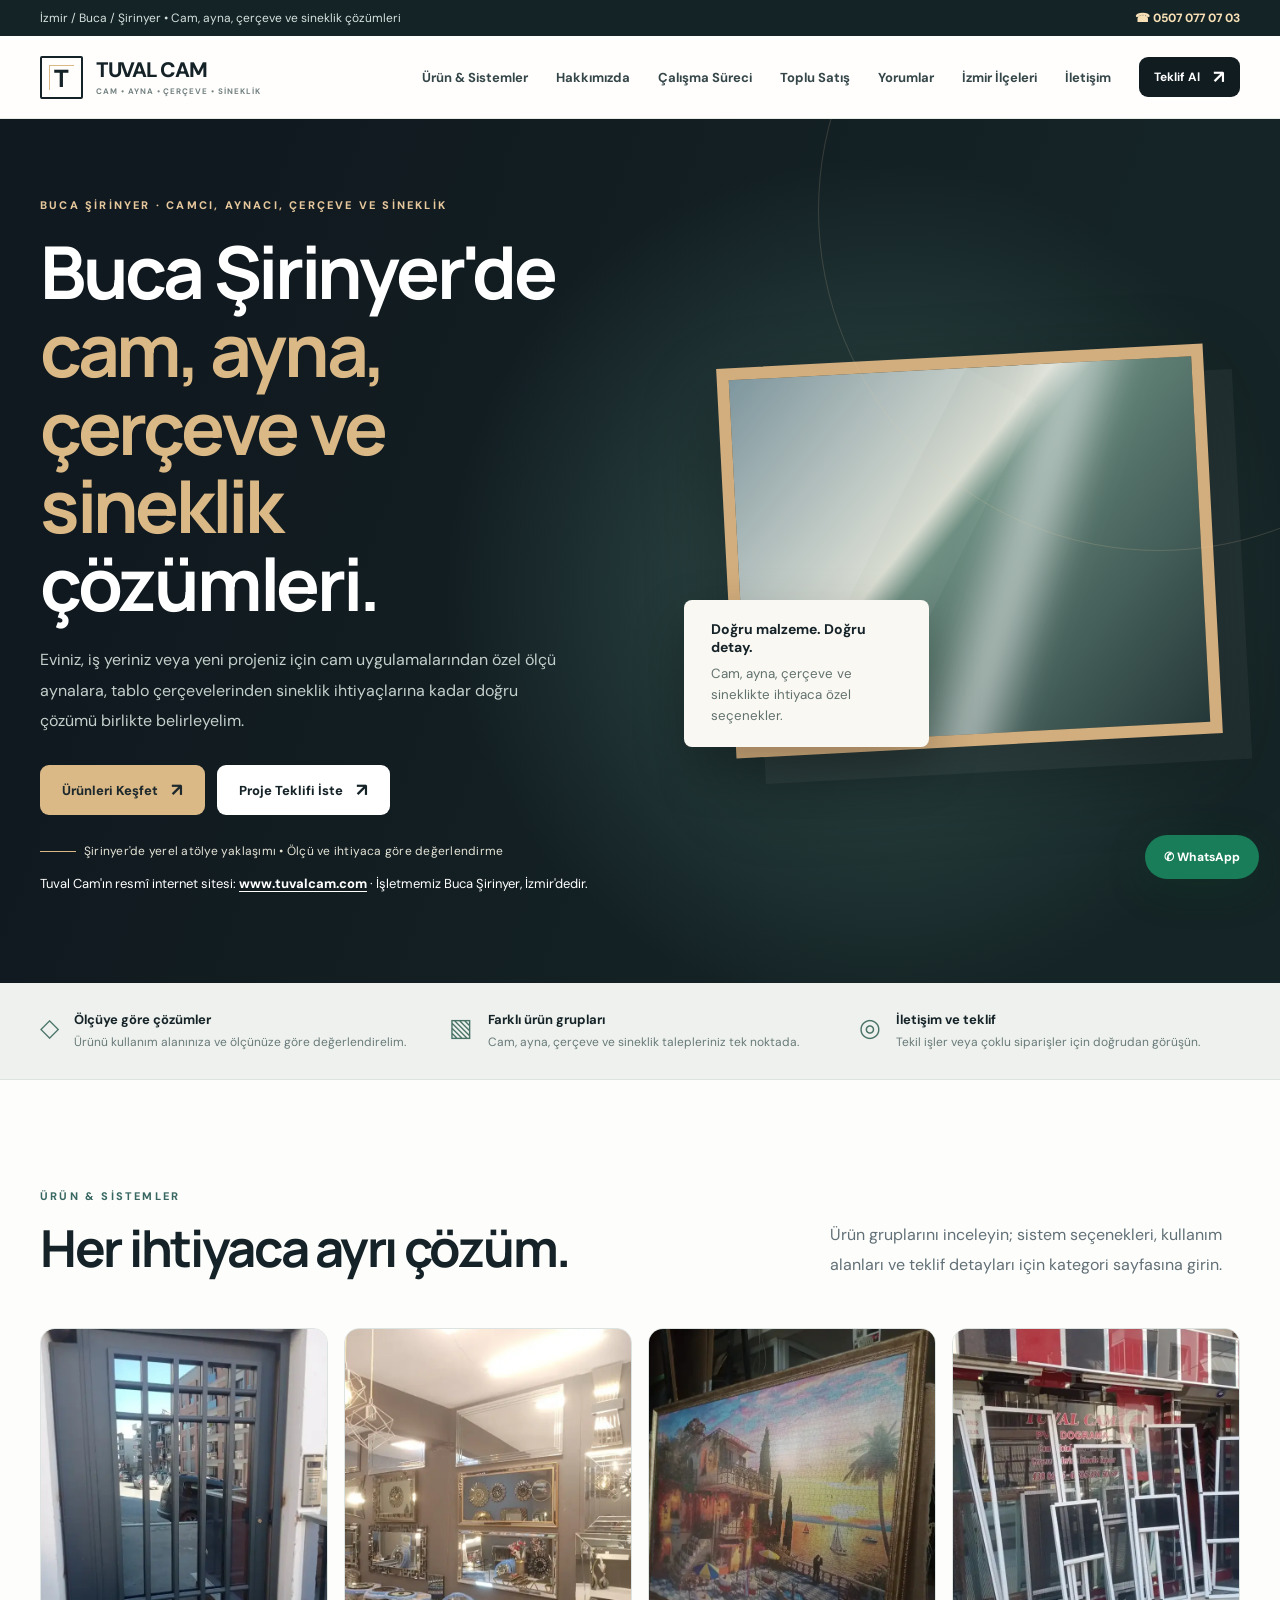
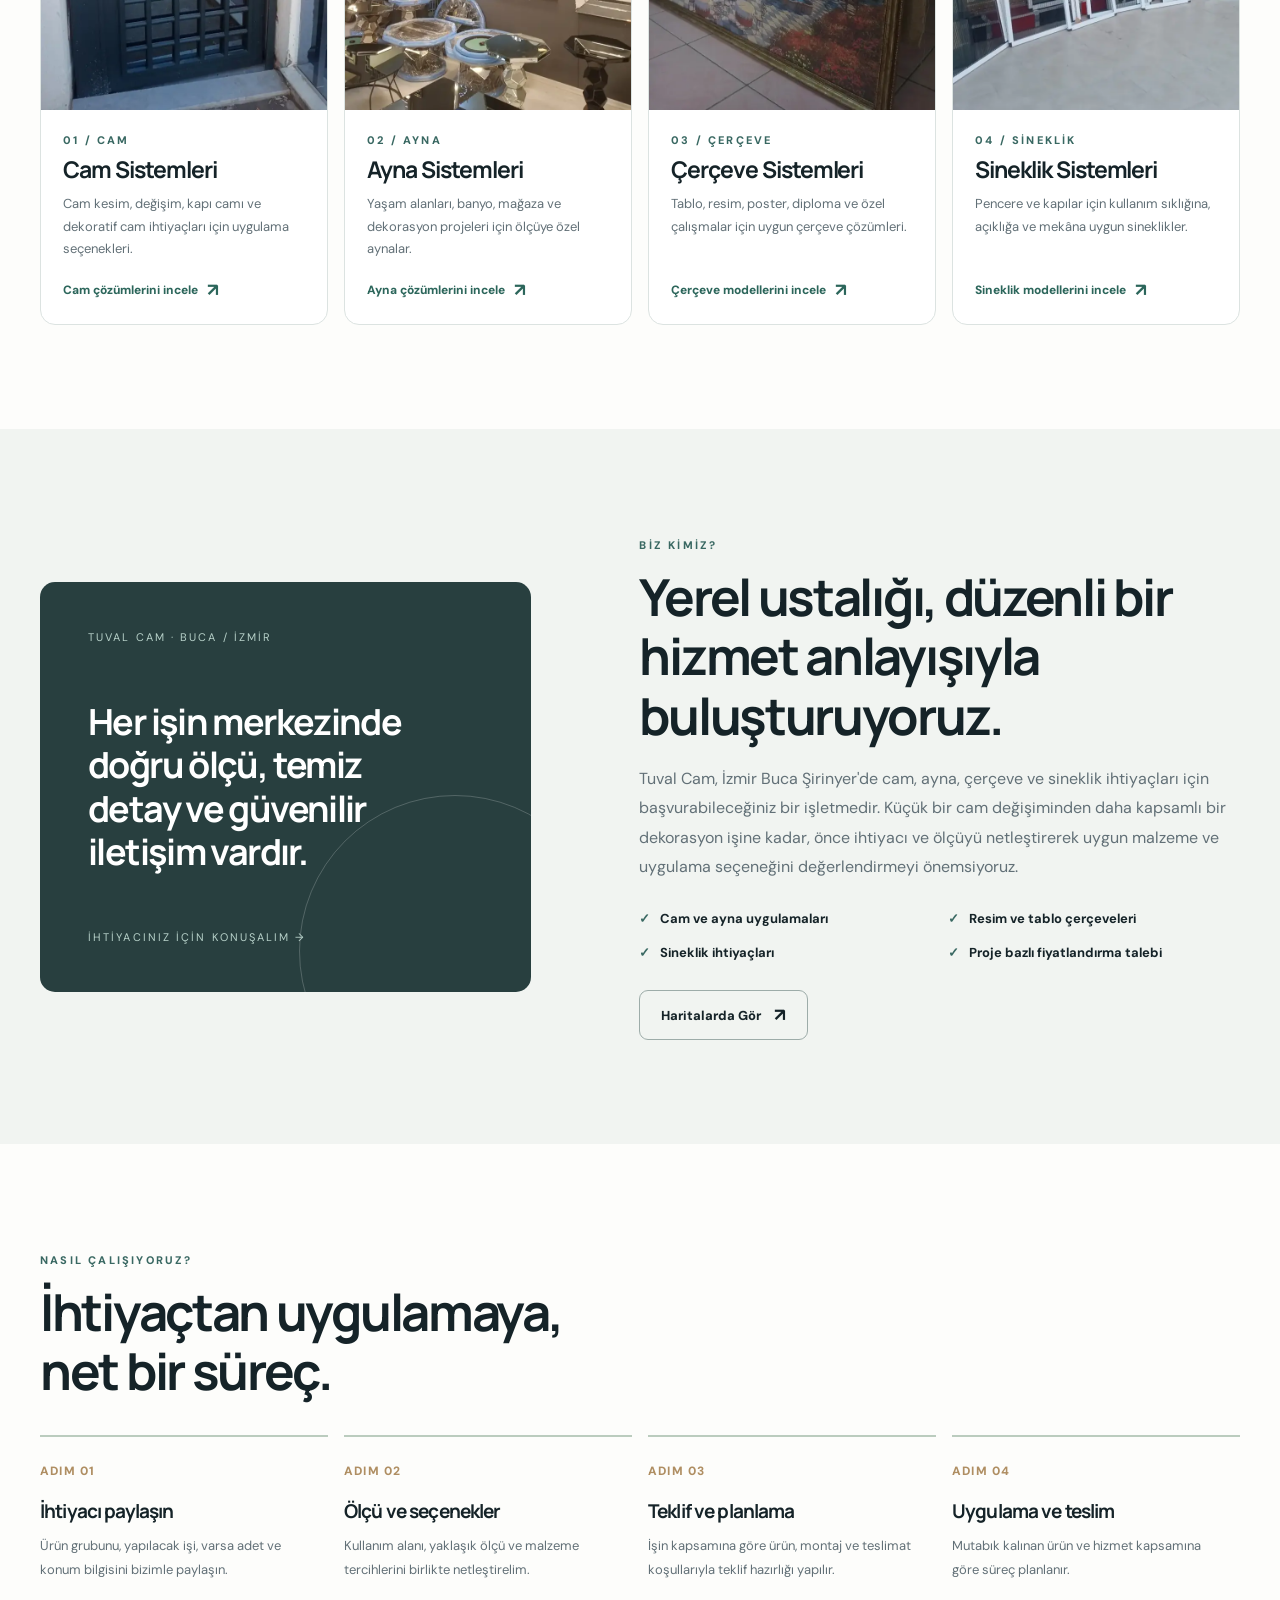
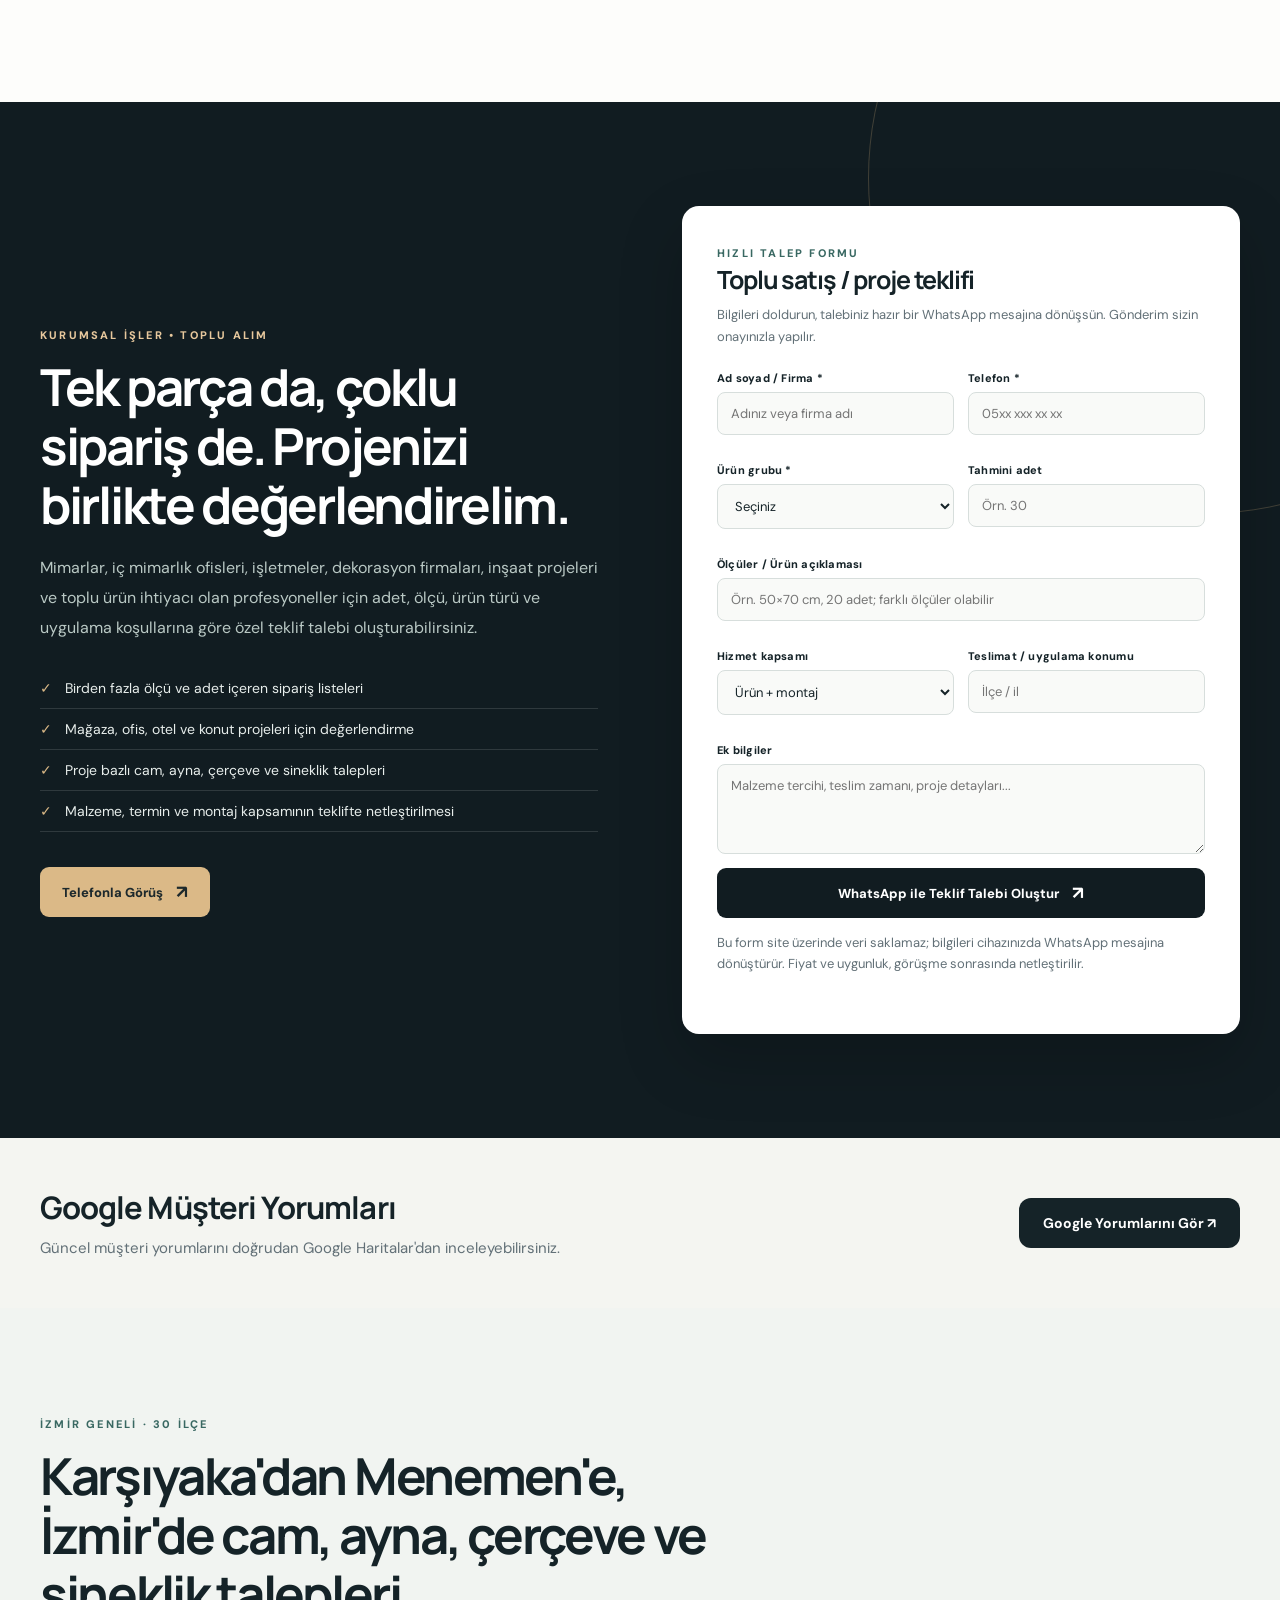
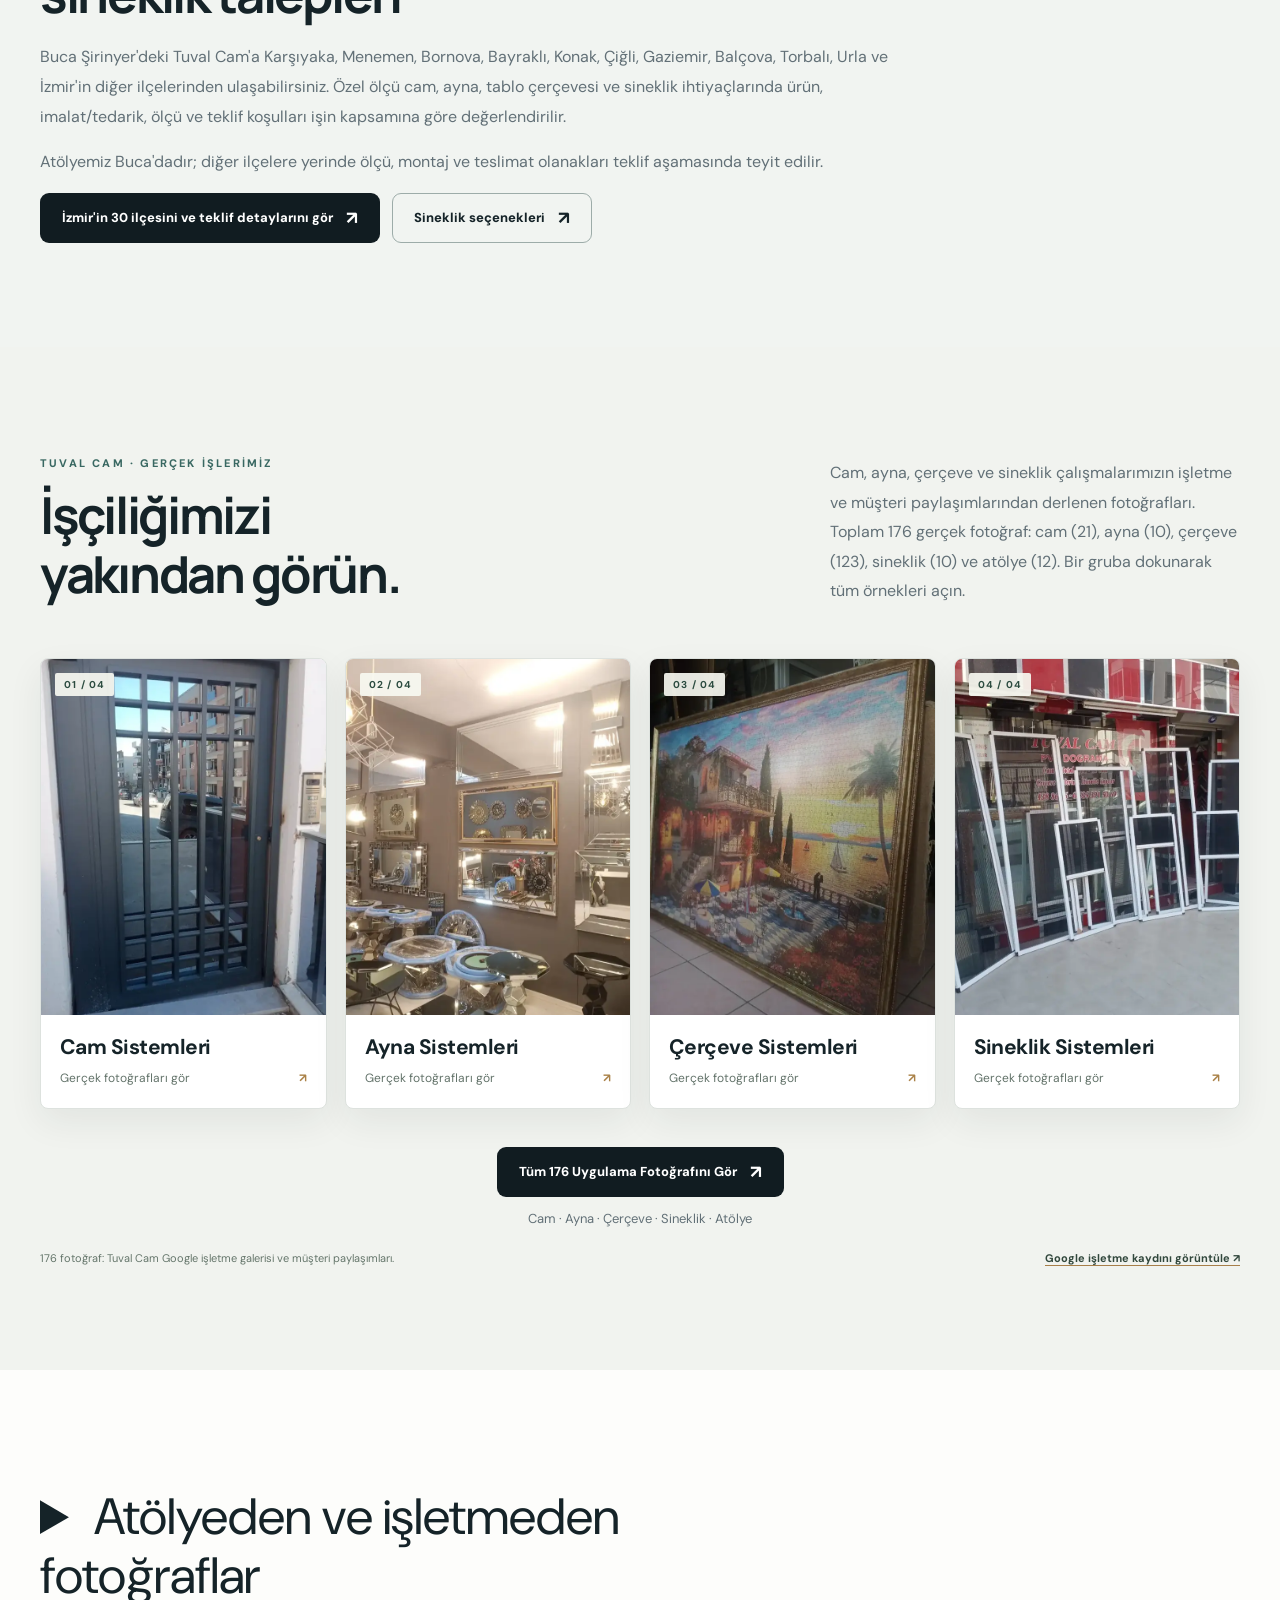
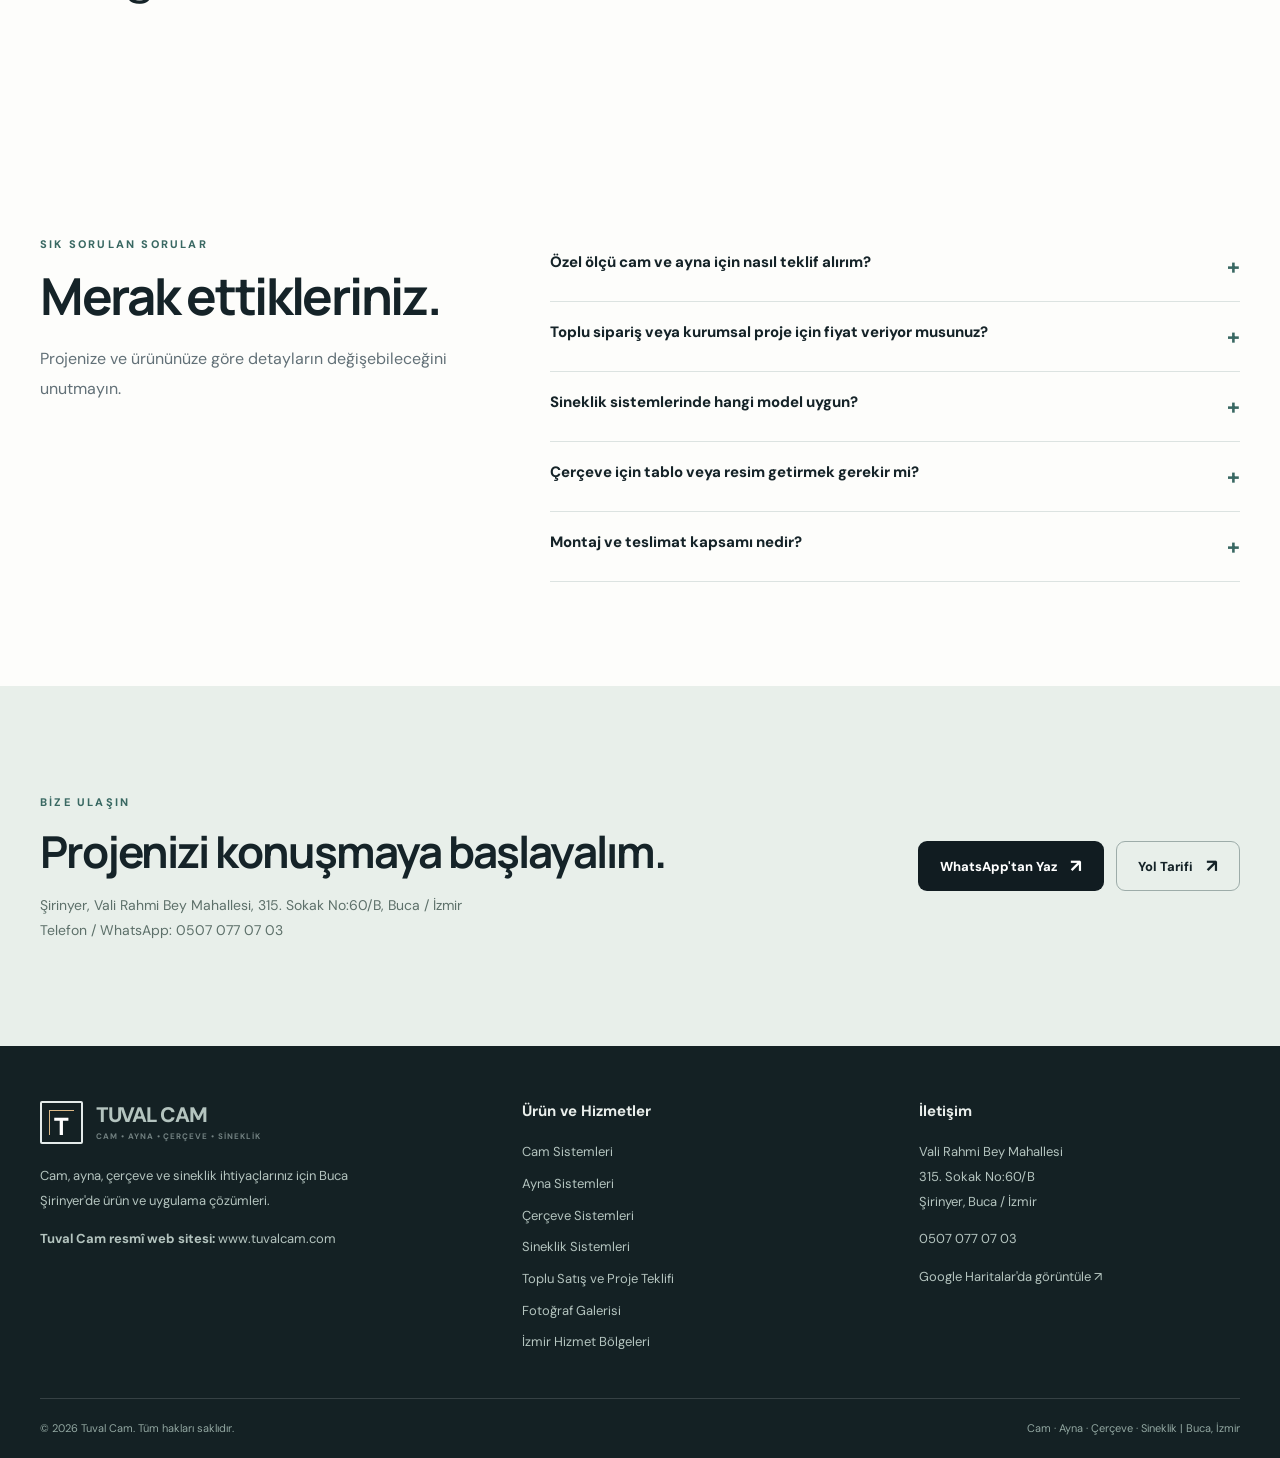
==== commit b230746c: "Clarify Tuval Cam official website identity for search and AI retrieval" ====
--- a/index.html
+++ b/index.html
@@ -2,12 +2,15 @@
 <meta charset="UTF-8">
 <meta name="viewport" content="width=device-width, initial-scale=1">
 <meta name="theme-color" content="#111c21">
-<title>İzmir Camcı, Ayna, Çerçeve ve Sineklik | Tuval Cam Buca</title>
-<meta name="description" content="Buca Şirinyer'deki Tuval Cam, İzmir'in 30 ilçesinden cam, özel ölçü ayna, çerçeve ve sineklik taleplerini değerlendiriyor. Ölçü ve teklif için ulaşın.">
+<title>Tuval Cam | Buca Camcı, Ayna, Çerçeve ve Sineklik</title>
+<meta name="description" content="İzmir Buca Şirinyer'de cam kesimi ve cam değişimi, özel ölçü ayna, çerçeve ve sineklik çözümleri. İzmir ilçelerinden teklif almak için Tuval Cam'a ulaşın.">
 <meta name="robots" content="index,follow,max-image-preview:large">
+<link rel="icon" href="/favicon-48x48.png" type="image/png" sizes="48x48">
+<link rel="icon" href="/favicon.ico" type="image/x-icon" sizes="48x48">
+<link rel="icon" href="/favicon.svg" type="image/svg+xml" sizes="any">
 <link rel="canonical" href="https://www.tuvalcam.com/">
 <meta property="og:type" content="website"><meta property="og:locale" content="tr_TR"><meta property="og:site_name" content="Tuval Cam">
-<meta property="og:title" content="İzmir Camcı, Ayna, Çerçeve ve Sineklik | Tuval Cam Buca"><meta property="og:description" content="Buca Şirinyer'deki Tuval Cam, İzmir'in 30 ilçesinden cam, özel ölçü ayna, çerçeve ve sineklik taleplerini değerlendiriyor. Ölçü ve teklif için ulaşın."><meta property="og:url" content="https://www.tuvalcam.com/"><meta property="og:image" content="https://www.tuvalcam.com/assets/gallery/photo-001.webp"><meta name="twitter:card" content="summary_large_image">
+<meta property="og:title" content="Tuval Cam | Buca Camcı, Ayna, Çerçeve ve Sineklik"><meta property="og:description" content="İzmir Buca Şirinyer'de cam kesimi ve cam değişimi, özel ölçü ayna, çerçeve ve sineklik çözümleri. İzmir ilçelerinden teklif almak için Tuval Cam'a ulaşın."><meta property="og:url" content="https://www.tuvalcam.com/"><meta property="og:image" content="https://www.tuvalcam.com/assets/gallery/photo-001.webp"><meta name="twitter:card" content="summary_large_image">
 <link rel="preconnect" href="https://fonts.googleapis.com"><link rel="preconnect" href="https://fonts.gstatic.com" crossorigin="">
 <link href="https://fonts.googleapis.com/css2?family=DM+Sans:wght@400;500;600;700;800&amp;family=Manrope:wght@400;500;600;700;800&amp;display=swap" rel="stylesheet">
 <style>
@@ -32,7 +35,7 @@
 @media(max-width:760px){.container{width:min(calc(100% - 36px),var(--wrap))}.announcement .container{justify-content:center;text-align:center}.announcement .small-note{display:none}.header-inner{height:70px}.menu-toggle{display:block}.header-nav{display:none;position:absolute;left:0;right:0;top:70px;background:#fff;flex-direction:column;align-items:stretch;gap:0;padding:15px 24px 25px;border-bottom:1px solid var(--line);box-shadow:0 20px 30px #0001}.header-nav.open{display:flex}.header-nav a{padding:13px 4px;font-size:14px}.header-nav .btn{margin-top:10px}.hero-grid{grid-template-columns:1fr;padding:62px 0 35px;min-height:auto}.hero h1{font-size:clamp(38px,10vw,60px)}.hero-visual{min-height:260px}.glass-art{height:225px;width:220px}.floating-note{left:0!important;bottom:0!important;padding:13px 19px!important}.hero-mini{margin-bottom:5px}.trust-inner{grid-template-columns:1fr;gap:17px}.section{padding:69px 0}.intro-flex{display:block}.product-grid{grid-template-columns:repeat(2,1fr)}.product-visual{height:150px}.tile-scene{transform:scale(.76)}.product-info{padding:18px 15px}.product-info h3{font-size:20px}.about-grid,.b2b-grid,.faq-grid,.contact-inner,.detail-content,.footer-grid{grid-template-columns:1fr}.about-panel{min-height:270px;padding:31px}.about-panel strong{font-size:29px}.service-grid{gap:9px}.b2b-grid{gap:36px}.quote-form{padding:26px}.reviews-grid{grid-template-columns:1fr}.gallery-banner{flex-direction:column;align-items:start;padding:28px}.footer-grid{gap:30px}.copyright{flex-direction:column}.contact-inner .actions{margin-top:8px}.detail-hero-inner{display:block}.detail-hero{padding:55px 0}.detail-figure{display:none}.detail-content{gap:24px;padding-top:45px;padding-bottom:65px}.detail-side{position:static}.whatsapp-float{right:12px;bottom:12px}}
 @media(max-width:410px){.product-grid,.option-grid,.form-grid{grid-template-columns:1fr}.field.wide{grid-column:span 1}.hero-visual{display:none}.checks{grid-template-columns:1fr}.site-header .brand-text{font-size:19px}}
 </style>
-<script type="application/ld+json">{"@context":"https://schema.org","@graph":[{"@context":"https://schema.org","@type":"Store","@id":"https://www.tuvalcam.com/#isletme","name":"Tuval Cam","description":"Buca Şirinyer'de cam, ayna, çerçeve ve sineklik çözümleri. İzmir genelinden ürün ve özel ölçü talepleri değerlendirilir.","url":"https://www.tuvalcam.com/","telephone":"+90 507 077 07 03","image":"https://www.tuvalcam.com/assets/gallery/photo-001.webp","hasMap":"https://www.google.com/maps?cid=6213927876677764775","sameAs":["https://www.google.com/maps?cid=6213927876677764775","https://yandex.com.tr/maps/org/tuval_cam_ayna_cerceve/1027679913/"],"address":{"@type":"PostalAddress","streetAddress":"Vali Rahmi Bey Mahallesi, 315. Sokak No:60/B","addressLocality":"Buca","addressRegion":"İzmir","postalCode":"35380","addressCountry":"TR"},"areaServed":[{"@type":"Place","name":"Şirinyer, Buca"},{"@type":"AdministrativeArea","name":"Buca, İzmir"},{"@type":"AdministrativeArea","name":"İzmir"}],"hasOfferCatalog":{"@type":"OfferCatalog","name":"Tuval Cam Hizmetleri","itemListElement":[{"@type":"OfferCatalog","name":"Cam Kesimi ve Cam Montajı","url":"https://www.tuvalcam.com/cam/"},{"@type":"OfferCatalog","name":"Ayna ve Ayna Montajı","url":"https://www.tuvalcam.com/ayna/"},{"@type":"OfferCatalog","name":"Tablo ve Resim Çerçevesi","url":"https://www.tuvalcam.com/cerceve/"},{"@type":"OfferCatalog","name":"Sineklik Sistemleri","url":"https://www.tuvalcam.com/sineklik/"}]}},{"@type":"WebSite","@id":"https://www.tuvalcam.com/#website","name":"Tuval Cam","url":"https://www.tuvalcam.com/","inLanguage":"tr-TR","publisher":{"@id":"https://www.tuvalcam.com/#isletme"}}]}</script>
+<script type="application/ld+json">{"@context":"https://schema.org","@graph":[{"@context":"https://schema.org","@type":"Store","@id":"https://www.tuvalcam.com/#isletme","name":"Tuval Cam","description":"Buca Şirinyer'de cam, ayna, çerçeve ve sineklik çözümleri. İzmir genelinden ürün ve özel ölçü talepleri değerlendirilir.","url":"https://www.tuvalcam.com/","telephone":"+90 507 077 07 03","image":"https://www.tuvalcam.com/assets/gallery/photo-001.webp","hasMap":"https://www.google.com/maps?cid=6213927876677764775","sameAs":["https://www.google.com/maps?cid=6213927876677764775","https://yandex.com.tr/maps/org/tuval_cam_ayna_cerceve/1027679913/"],"address":{"@type":"PostalAddress","streetAddress":"Vali Rahmi Bey Mahallesi, 315. Sokak No:60/B","addressLocality":"Buca","addressRegion":"İzmir","postalCode":"35380","addressCountry":"TR"},"areaServed":[{"@type":"Place","name":"Şirinyer, Buca"},{"@type":"AdministrativeArea","name":"Buca, İzmir"},{"@type":"AdministrativeArea","name":"İzmir"}],"hasOfferCatalog":{"@type":"OfferCatalog","name":"Tuval Cam Hizmetleri","itemListElement":[{"@type":"OfferCatalog","name":"Cam Kesimi ve Cam Montajı","url":"https://www.tuvalcam.com/cam/"},{"@type":"OfferCatalog","name":"Ayna ve Ayna Montajı","url":"https://www.tuvalcam.com/ayna/"},{"@type":"OfferCatalog","name":"Tablo ve Resim Çerçevesi","url":"https://www.tuvalcam.com/cerceve/"},{"@type":"OfferCatalog","name":"Sineklik Sistemleri","url":"https://www.tuvalcam.com/sineklik/"}]},"alternateName":["Buca Tuval Cam","Tuval Cam Buca","Tuval Cam Ayna Çerçeve"],"contactPoint":[{"@type":"ContactPoint","telephone":"+90 507 077 07 03","contactType":"customer service","areaServed":"TR","availableLanguage":["Turkish"]}]},{"@type":"WebSite","@id":"https://www.tuvalcam.com/#website","name":"Tuval Cam","url":"https://www.tuvalcam.com/","inLanguage":"tr-TR","publisher":{"@id":"https://www.tuvalcam.com/#isletme"},"alternateName":["Tuval Cam Buca","Buca Tuval Cam"]}]}</script>
 <style>
  .product-card .product-visual{position:relative;background:#e5eae2;overflow:hidden}
  .product-card .product-visual>img{display:block;width:100%;height:100%;min-height:238px;object-fit:cover;transition:transform .48s ease,filter .48s;filter:saturate(.90)}
@@ -102,7 +105,7 @@
 </div></header>
 <main id="home-content">
 <section class="hero"><div class="container hero-grid">
-<div><span class="eyebrow gold">Buca Şirinyer · Camcı, Aynacı, Çerçeve ve Sineklik</span><h1>Buca Şirinyer'de <em>cam, ayna, çerçeve ve sineklik</em> çözümleri.</h1><p class="hero-copy">Eviniz, iş yeriniz veya yeni projeniz için cam uygulamalarından özel ölçü aynalara, tablo çerçevelerinden sineklik ihtiyaçlarına kadar doğru çözümü birlikte belirleyelim.</p><div class="actions"><a class="btn primary" href="/#urunler">Ürünleri Keşfet <span class="arrow">↗</span></a><a class="btn light" href="/#kurumsal">Proje Teklifi İste <span class="arrow">↗</span></a></div><div class="hero-mini">Şirinyer'de yerel atölye yaklaşımı • Ölçü ve ihtiyaca göre değerlendirme</div></div>
+<div><span class="eyebrow gold">Buca Şirinyer · Camcı, Aynacı, Çerçeve ve Sineklik</span><h1>Buca Şirinyer'de <em>cam, ayna, çerçeve ve sineklik</em> çözümleri.</h1><p class="hero-copy">Eviniz, iş yeriniz veya yeni projeniz için cam uygulamalarından özel ölçü aynalara, tablo çerçevelerinden sineklik ihtiyaçlarına kadar doğru çözümü birlikte belirleyelim.</p><div class="actions"><a class="btn primary" href="/#urunler">Ürünleri Keşfet <span class="arrow">↗</span></a><a class="btn light" href="/#kurumsal">Proje Teklifi İste <span class="arrow">↗</span></a></div><div class="hero-mini">Şirinyer'de yerel atölye yaklaşımı • Ölçü ve ihtiyaca göre değerlendirme</div><p class="official-site-note" style="margin-top:14px;font-size:13px;line-height:1.7">Tuval Cam'ın resmî internet sitesi: <a href="https://www.tuvalcam.com/" style="font-weight:800;text-decoration:underline;text-underline-offset:3px">www.tuvalcam.com</a> · İşletmemiz Buca Şirinyer, İzmir'dedir.</p></div>
 <div class="hero-visual" aria-label="Dekoratif cam ve ayna konsept görseli"><div class="glass-art"></div><div class="floating-note"><strong>Doğru malzeme. Doğru detay.</strong><small>Cam, ayna, çerçeve ve sineklikte ihtiyaca özel seçenekler.</small></div></div>
 </div></section>
 <div class="trust-strip"><div class="container trust-inner"><div class="trust-item"><span class="trust-icon">◇</span><div><strong>Ölçüye göre çözümler</strong><p>Ürünü kullanım alanınıza ve ölçünüze göre değerlendirelim.</p></div></div><div class="trust-item"><span class="trust-icon">▧</span><div><strong>Farklı ürün grupları</strong><p>Cam, ayna, çerçeve ve sineklik talepleriniz tek noktada.</p></div></div><div class="trust-item"><span class="trust-icon">◎</span><div><strong>İletişim ve teklif</strong><p>Tekil işler veya çoklu siparişler için doğrudan görüşün.</p></div></div></div></div>
@@ -135,7 +138,7 @@
 <button type="submit" class="btn dark full">WhatsApp ile Teklif Talebi Oluştur <span class="arrow">↗</span></button><p class="form-note">Bu form site üzerinde veri saklamaz; bilgileri cihazınızda WhatsApp mesajına dönüştürür. Fiyat ve uygunluk, görüşme sonrasında netleştirilir.</p></form></div></section>
 <section class="section" id="yorumlar" aria-label="Google müşteri yorumları" style="background:#f4f5f1;padding:48px 22px"><div style="max-width:1200px;margin:auto;display:flex;flex-wrap:wrap;align-items:center;justify-content:space-between;gap:22px"><div><h2 style="font-size:clamp(22px,3vw,31px);font-weight:700;letter-spacing:-.03em;color:#152328;margin:0 0 8px">Google Müşteri Yorumları</h2><p style="font-size:15px;color:#627077;margin:0;line-height:1.6">Güncel müşteri yorumlarını doğrudan Google Haritalar'dan inceleyebilirsiniz.</p></div><a href="https://www.google.com/maps/place//data=!4m4!3m3!1s0x0:0x563c4e7b254686a7!9m1!1b1?hl=tr" target="_blank" rel="noopener noreferrer" style="display:inline-flex;align-items:center;justify-content:center;gap:8px;background:#152328;color:#fff;border-radius:12px;padding:16px 24px;font-size:14px;font-weight:700;text-decoration:none;white-space:nowrap">Google Yorumlarını Gör ↗</a></div></section>
 <section class="section" id="izmir-bolgeler" style="background:#f1f4f1"><div class="container"><span class="eyebrow">İZMİR GENELİ · 30 İLÇE</span><h2 class="section-title">Karşıyaka'dan Menemen'e, İzmir'de cam, ayna, çerçeve ve sineklik talepleri</h2><p class="lead" style="max-width:850px">Buca Şirinyer'deki Tuval Cam'a Karşıyaka, Menemen, Bornova, Bayraklı, Konak, Çiğli, Gaziemir, Balçova, Torbalı, Urla ve İzmir'in diğer ilçelerinden ulaşabilirsiniz. Özel ölçü cam, ayna, tablo çerçevesi ve sineklik ihtiyaçlarında ürün, imalat/tedarik, ölçü ve teklif koşulları işin kapsamına göre değerlendirilir.</p><p class="lead" style="max-width:850px">Atölyemiz Buca'dadır; diğer ilçelere yerinde ölçü, montaj ve teslimat olanakları teklif aşamasında teyit edilir.</p><div class="actions"><a class="btn dark" href="/izmir/">İzmir'in 30 ilçesini ve teklif detaylarını gör <span class="arrow">↗</span></a><a class="btn outline" href="/sineklik/">Sineklik seçenekleri <span class="arrow">↗</span></a></div></div></section>
-<section class="section real-gallery" id="galeri"><div class="container"><div class="intro-flex"><div><span class="eyebrow">Tuval Cam · Gerçek işlerimiz</span><h2 class="section-title">İşçiliğimizi<br>yakından görün.</h2></div><p class="lead">Cam, ayna, çerçeve ve sineklik çalışmalarımızın işletme ve müşteri paylaşımlarından derlenen fotoğrafları. Toplam 176 gerçek fotoğraf: cam (21), ayna (10), çerçeve (123), sineklik (10) ve atölye (12). Bir gruba dokunarak tüm örnekleri açın.</p></div><div class="new-photo-grid"><a class="new-photo-card" href="/cam/"><div class="new-photo-wrap"><img src="/assets/gallery/photo-001.webp" alt="Tuval Cam cam gerçek uygulama fotoğrafı" loading="lazy"><span class="new-photo-index">01 / 04</span></div><div class="new-photo-copy"><strong>Cam Sistemleri</strong><span>Gerçek fotoğrafları gör <b>↗</b></span></div></a><a class="new-photo-card" href="/ayna/"><div class="new-photo-wrap"><img src="/assets/gallery/photo-003.webp" alt="Tuval Cam ayna gerçek uygulama fotoğrafı" loading="lazy"><span class="new-photo-index">02 / 04</span></div><div class="new-photo-copy"><strong>Ayna Sistemleri</strong><span>Gerçek fotoğrafları gör <b>↗</b></span></div></a><a class="new-photo-card" href="/cerceve/"><div class="new-photo-wrap"><img src="/assets/gallery/photo-008.webp" alt="Tuval Cam çerçeve gerçek uygulama fotoğrafı" loading="lazy"><span class="new-photo-index">03 / 04</span></div><div class="new-photo-copy"><strong>Çerçeve Sistemleri</strong><span>Gerçek fotoğrafları gör <b>↗</b></span></div></a><a class="new-photo-card" href="/sineklik/"><div class="new-photo-wrap"><img src="/assets/gallery/photo-006.webp" alt="Tuval Cam sineklik gerçek uygulama fotoğrafı" loading="lazy"><span class="new-photo-index">04 / 04</span></div><div class="new-photo-copy"><strong>Sineklik Sistemleri</strong><span>Gerçek fotoğrafları gör <b>↗</b></span></div></a></div><div style="margin:30px 0 12px;text-align:center"><a class="btn dark" href="/galeri/">Tüm 176 Uygulama Fotoğrafını Gör <span class="arrow">↗</span></a><p style="color:#627077;font-size:13px;margin-top:13px">Cam · Ayna · Çerçeve · Sineklik · Atölye</p></div><div class="gallery-trust"><span>176 fotoğraf: Tuval Cam Google işletme galerisi ve müşteri paylaşımları.</span><a href="https://www.google.com/maps?cid=6213927876677764775" target="_blank" rel="noopener noreferrer">Google işletme kaydını görüntüle ↗</a></div></div></section>
+<section class="section real-gallery" id="galeri"><div class="container"><div class="intro-flex"><div><span class="eyebrow">Tuval Cam · Gerçek işlerimiz</span><h2 class="section-title">İşçiliğimizi<br>yakından görün.</h2></div><p class="lead">Cam, ayna, çerçeve ve sineklik çalışmalarımızın işletme ve müşteri paylaşımlarından derlenen fotoğrafları. Toplam 176 gerçek fotoğraf: cam (21), ayna (10), çerçeve (123), sineklik (10) ve atölye (12). Bir gruba dokunarak tüm örnekleri açın.</p></div><div class="new-photo-grid"><a class="new-photo-card" href="/cam/"><div class="new-photo-wrap"><img src="/assets/gallery/photo-001.webp" alt="Tuval Cam cam gerçek uygulama fotoğrafı" loading="lazy" width="750" height="1000" decoding="async"><span class="new-photo-index">01 / 04</span></div><div class="new-photo-copy"><strong>Cam Sistemleri</strong><span>Gerçek fotoğrafları gör <b>↗</b></span></div></a><a class="new-photo-card" href="/ayna/"><div class="new-photo-wrap"><img src="/assets/gallery/photo-003.webp" alt="Tuval Cam ayna gerçek uygulama fotoğrafı" loading="lazy" width="750" height="1000" decoding="async"><span class="new-photo-index">02 / 04</span></div><div class="new-photo-copy"><strong>Ayna Sistemleri</strong><span>Gerçek fotoğrafları gör <b>↗</b></span></div></a><a class="new-photo-card" href="/cerceve/"><div class="new-photo-wrap"><img src="/assets/gallery/photo-008.webp" alt="Tuval Cam çerçeve gerçek uygulama fotoğrafı" loading="lazy" width="750" height="1000" decoding="async"><span class="new-photo-index">03 / 04</span></div><div class="new-photo-copy"><strong>Çerçeve Sistemleri</strong><span>Gerçek fotoğrafları gör <b>↗</b></span></div></a><a class="new-photo-card" href="/sineklik/"><div class="new-photo-wrap"><img src="/assets/gallery/photo-006.webp" alt="Tuval Cam sineklik gerçek uygulama fotoğrafı" loading="lazy" width="953" height="1000" decoding="async"><span class="new-photo-index">04 / 04</span></div><div class="new-photo-copy"><strong>Sineklik Sistemleri</strong><span>Gerçek fotoğrafları gör <b>↗</b></span></div></a></div><div style="margin:30px 0 12px;text-align:center"><a class="btn dark" href="/galeri/">Tüm 176 Uygulama Fotoğrafını Gör <span class="arrow">↗</span></a><p style="color:#627077;font-size:13px;margin-top:13px">Cam · Ayna · Çerçeve · Sineklik · Atölye</p></div><div class="gallery-trust"><span>176 fotoğraf: Tuval Cam Google işletme galerisi ve müşteri paylaşımları.</span><a href="https://www.google.com/maps?cid=6213927876677764775" target="_blank" rel="noopener noreferrer">Google işletme kaydını görüntüle ↗</a></div></div></section>
 <section class="section" id="atolye"><div class="container"><details><summary class="section-title">Atölyeden ve işletmeden fotoğraflar</summary><p class="lead">İşletme, vitrin ve duyuru paylaşımları.</p><div class="photo-grid"><button class="photo-card" data-workshop="14"><img loading="lazy" src="/assets/gallery/photo-014.webp" alt="Tuval Cam atölye ve işletme paylaşımı 14" width="1000" height="750"></button><button class="photo-card" data-workshop="110"><img loading="lazy" src="/assets/gallery/photo-110.webp" alt="Tuval Cam atölye ve işletme paylaşımı 110" width="1000" height="564"></button><button class="photo-card" data-workshop="111"><img loading="lazy" src="/assets/gallery/photo-111.webp" alt="Tuval Cam atölye ve işletme paylaşımı 111" width="750" height="1000"></button><button class="photo-card" data-workshop="115"><img loading="lazy" src="/assets/gallery/photo-115.webp" alt="Tuval Cam atölye ve işletme paylaşımı 115" width="1000" height="564"></button><button class="photo-card" data-workshop="154"><img loading="lazy" src="/assets/gallery/photo-154.webp" alt="Tuval Cam atölye ve işletme paylaşımı 154" width="1000" height="1000"></button><button class="photo-card" data-workshop="156"><img loading="lazy" src="/assets/gallery/photo-156.webp" alt="Tuval Cam atölye ve işletme paylaşımı 156" width="705" height="1000"></button><button class="photo-card" data-workshop="158"><img loading="lazy" src="/assets/gallery/photo-158.webp" alt="Tuval Cam atölye ve işletme paylaşımı 158" width="450" height="1000"></button><button class="photo-card" data-workshop="163"><img loading="lazy" src="/assets/gallery/photo-163.webp" alt="Tuval Cam atölye ve işletme paylaşımı 163" width="983" height="1000"></button><button class="photo-card" data-workshop="170"><img loading="lazy" src="/assets/gallery/photo-170.webp" alt="Tuval Cam atölye ve işletme paylaşımı 170" width="1000" height="750"></button><button class="photo-card" data-workshop="171"><img loading="lazy" src="/assets/gallery/photo-171.webp" alt="Tuval Cam atölye ve işletme paylaşımı 171" width="1000" height="750"></button><button class="photo-card" data-workshop="172"><img loading="lazy" src="/assets/gallery/photo-172.webp" alt="Tuval Cam atölye ve işletme paylaşımı 172" width="1000" height="750"></button><button class="photo-card" data-workshop="176"><img loading="lazy" src="/assets/gallery/photo-176.webp" alt="Tuval Cam atölye ve işletme paylaşımı 176" width="1000" height="1000"></button></div></details></div></section><section class="section" id="sorular"><div class="container faq-grid"><div><span class="eyebrow">Sık Sorulan Sorular</span><h2 class="section-title">Merak ettikleriniz.</h2><p class="lead">Projenize ve ürününüze göre detayların değişebileceğini unutmayın.</p></div><div class="faq-items">
 <details><summary>Özel ölçü cam ve ayna için nasıl teklif alırım?</summary><p>En, boy, adet, kullanım yeri ve istediğiniz cam/ayna tipini paylaşırsanız talebiniz daha hızlı değerlendirilebilir. Kesin ölçü ve malzeme seçimi uygulamaya göre teyit edilir.</p></details>
 <details><summary>Toplu sipariş veya kurumsal proje için fiyat veriyor musunuz?</summary><p>Çoklu adet ve proje bazlı talepler için üstteki teklif formunu kullanabilirsiniz. İstenen malzeme, ölçü, miktar, termin ve montaj koşullarına göre fiyatlandırma görüşülür.</p></details>
@@ -148,7 +151,7 @@
 <main id="detail-page" class="detail-page" hidden=""><section class="detail-hero"><div class="container detail-hero-inner"><div><a href="/" class="breadcrumb">← Ana Sayfa / Ürün &amp; Sistemler</a><span id="detail-kicker" class="eyebrow gold"></span><h2 id="detail-title"></h2><p id="detail-lead"></p><div class="actions"><a href="/#kurumsal" id="detail-quote" class="btn primary">Bu Ürün İçin Teklif Al <span class="arrow">↗</span></a><a href="#photo-grid" class="btn light">Fotoğrafları Gör <span class="arrow">↓</span></a></div></div><div class="detail-figure"><img id="detail-icon" alt="Tuval Cam uygulaması" style="width:100%;height:340px;object-fit:contain;border-radius:12px"></div></div></section>
 <section class="section full-gallery"><div class="container"><nav class="gallery-tabs" aria-label="Fotoğraf kategorileri"><a href="/cam/">Cam</a><a href="/ayna/">Ayna</a><a href="/cerceve/">Çerçeve</a><a href="/sineklik/">Sineklik</a></nav><span class="eyebrow">TUVAL CAM · GERÇEK UYGULAMALAR</span><h2 id="gallery-title" class="section-title"></h2><p id="gallery-count" class="lead"></p><div id="photo-grid" class="photo-grid"></div><section id="product-reviews" class="product-reviews"></section></div></section><div class="container detail-content"><article><span class="eyebrow">Uygulama &amp; Sistem Seçenekleri</span><h2 id="detail-headline"></h2><p class="lead" id="detail-body"></p><div id="detail-options" class="option-grid"></div><h2>Ölçü ve teklif sürecinde nelere dikkat edilir?</h2><p class="lead" id="detail-guidance"></p><p class="notes">Listelenen sistemler ürün türlerini açıklamak amacıyla hazırlanmıştır. Kullanılabilecek model, malzeme, stok, uygulama ve montaj imkânları için Tuval Cam'dan ayrıca teyit alınmalıdır.</p></article>
 <aside class="detail-side"><span class="eyebrow">Teklif Öncesi</span><h3>Ürününüzü birlikte netleştirelim.</h3><p>Fiyatlandırma için ürün tipi, ölçü, adet, kullanım alanı ve varsa montaj konumunu paylaşın.</p><p><strong>İletişim</strong><br><a href="tel:+905070770703">0507 077 07 03</a><br>Şirinyer / Buca / İzmir</p><a class="btn dark full" id="detail-whatsapp" href="https://wa.me/905070770703" target="_blank" rel="noopener noreferrer">WhatsApp ile Sor <span class="arrow">↗</span></a><a class="btn outline full" href="/#kurumsal">Toplu Alım Teklifi <span class="arrow">↗</span></a></aside></div></main>
-<footer><div class="container"><div class="footer-grid"><div><a href="/" class="brand"><span class="mark" style="border-color:#e4ebea;color:#fff">T</span><span class="brand-text">TUVAL CAM<span>CAM • AYNA • ÇERÇEVE • SİNEKLİK</span></span></a><p style="margin-top:20px;max-width:330px">Cam, ayna, çerçeve ve sineklik ihtiyaçlarınız için Buca Şirinyer'de ürün ve uygulama çözümleri.</p></div><div><h4>Ürün ve Hizmetler</h4><nav><a href="/cam/">Cam Sistemleri</a><a href="/ayna/">Ayna Sistemleri</a><a href="/cerceve/">Çerçeve Sistemleri</a><a href="/sineklik/">Sineklik Sistemleri</a><a href="/#kurumsal">Toplu Satış ve Proje Teklifi</a><a href="/galeri/">Fotoğraf Galerisi</a><a href="/izmir/">İzmir Hizmet Bölgeleri</a></nav></div><div><h4>İletişim</h4><p>Vali Rahmi Bey Mahallesi<br>315. Sokak No:60/B<br>Şirinyer, Buca / İzmir</p><p><a href="tel:+905070770703">0507 077 07 03</a></p><a target="_blank" rel="noopener noreferrer" href="https://www.google.com/maps/search/?api=1&amp;query=Tuval+Cam+Buca">Google Haritalar'da görüntüle ↗</a></div></div><div class="copyright"><span>© 2026 Tuval Cam. Tüm hakları saklıdır.</span><span>Cam · Ayna · Çerçeve · Sineklik | Buca, İzmir</span></div></div></footer>
+<footer><div class="container"><div class="footer-grid"><div><a href="/" class="brand"><span class="mark" style="border-color:#e4ebea;color:#fff">T</span><span class="brand-text">TUVAL CAM<span>CAM • AYNA • ÇERÇEVE • SİNEKLİK</span></span></a><p style="margin-top:20px;max-width:330px">Cam, ayna, çerçeve ve sineklik ihtiyaçlarınız için Buca Şirinyer'de ürün ve uygulama çözümleri.</p><p style="margin-top:10px;max-width:330px"><strong>Tuval Cam resmî web sitesi:</strong> <a href="https://www.tuvalcam.com/">www.tuvalcam.com</a></p></div><div><h4>Ürün ve Hizmetler</h4><nav><a href="/cam/">Cam Sistemleri</a><a href="/ayna/">Ayna Sistemleri</a><a href="/cerceve/">Çerçeve Sistemleri</a><a href="/sineklik/">Sineklik Sistemleri</a><a href="/#kurumsal">Toplu Satış ve Proje Teklifi</a><a href="/galeri/">Fotoğraf Galerisi</a><a href="/izmir/">İzmir Hizmet Bölgeleri</a></nav></div><div><h4>İletişim</h4><p>Vali Rahmi Bey Mahallesi<br>315. Sokak No:60/B<br>Şirinyer, Buca / İzmir</p><p><a href="tel:+905070770703">0507 077 07 03</a></p><a target="_blank" rel="noopener noreferrer" href="https://www.google.com/maps/search/?api=1&amp;query=Tuval+Cam+Buca">Google Haritalar'da görüntüle ↗</a></div></div><div class="copyright"><span>© 2026 Tuval Cam. Tüm hakları saklıdır.</span><span>Cam · Ayna · Çerçeve · Sineklik | Buca, İzmir</span></div></div></footer>
 <a class="whatsapp-float" target="_blank" rel="noopener noreferrer" href="https://wa.me/905070770703?text=Merhaba%20Tuval%20Cam">✆ WhatsApp</a>
 <script src="/photo-gallery.js"></script>
 <script>
@@ -165,7 +168,7 @@
 function showRoute(){
  var path=decodeURIComponent(location.pathname.replace(/^\/+|\/+$/g,""));
  var item=categories[path];document.querySelectorAll(".gallery-tabs a").forEach(a=>{a.classList.toggle("active",a.getAttribute("href")==="/"+path)});
- if(!item){main.hidden=false;detail.hidden=true;document.querySelector('link[rel="canonical"]').href="https://www.tuvalcam.com/";var selected=new URLSearchParams(location.search).get("hizmet");if(mapKey[selected])document.getElementById("group").value=mapKey[selected];document.title="İzmir Camcı, Ayna, Çerçeve ve Sineklik | Tuval Cam Buca";if(location.hash){setTimeout(function(){var el=document.getElementById(location.hash.substring(1));if(el)el.scrollIntoView({behavior:"smooth"});},90)}return;}
+ if(!item){main.hidden=false;detail.hidden=true;document.querySelector('link[rel="canonical"]').href="https://www.tuvalcam.com/";var selected=new URLSearchParams(location.search).get("hizmet");if(mapKey[selected])document.getElementById("group").value=mapKey[selected];document.title="Tuval Cam | Buca Camcı, Ayna, Çerçeve ve Sineklik";if(location.hash){setTimeout(function(){var el=document.getElementById(location.hash.substring(1));if(el)el.scrollIntoView({behavior:"smooth"});},90)}return;}
  main.hidden=true;detail.hidden=false;document.getElementById("detail-kicker").textContent=item.kicker;document.getElementById("detail-title").textContent=item.title;document.getElementById("detail-lead").textContent=item.lead;document.getElementById("detail-headline").textContent=item.headline;document.getElementById("detail-body").textContent=item.body;document.getElementById("detail-guidance").textContent=item.guidance;document.getElementById("detail-icon").src=photoURL(covers[path]);renderGallery(path);
  document.getElementById("detail-options").innerHTML="";
  item.options.forEach(function(op,i){var box=document.createElement("div");box.className="option-card";var number=document.createElement("div");number.className="option-num";number.textContent="SİSTEM "+String(i+1).padStart(2,"0");var h=document.createElement("h3");h.textContent=op[0];var p=document.createElement("p");p.textContent=op[1];box.append(number,h,p);document.getElementById("detail-options").appendChild(box)});
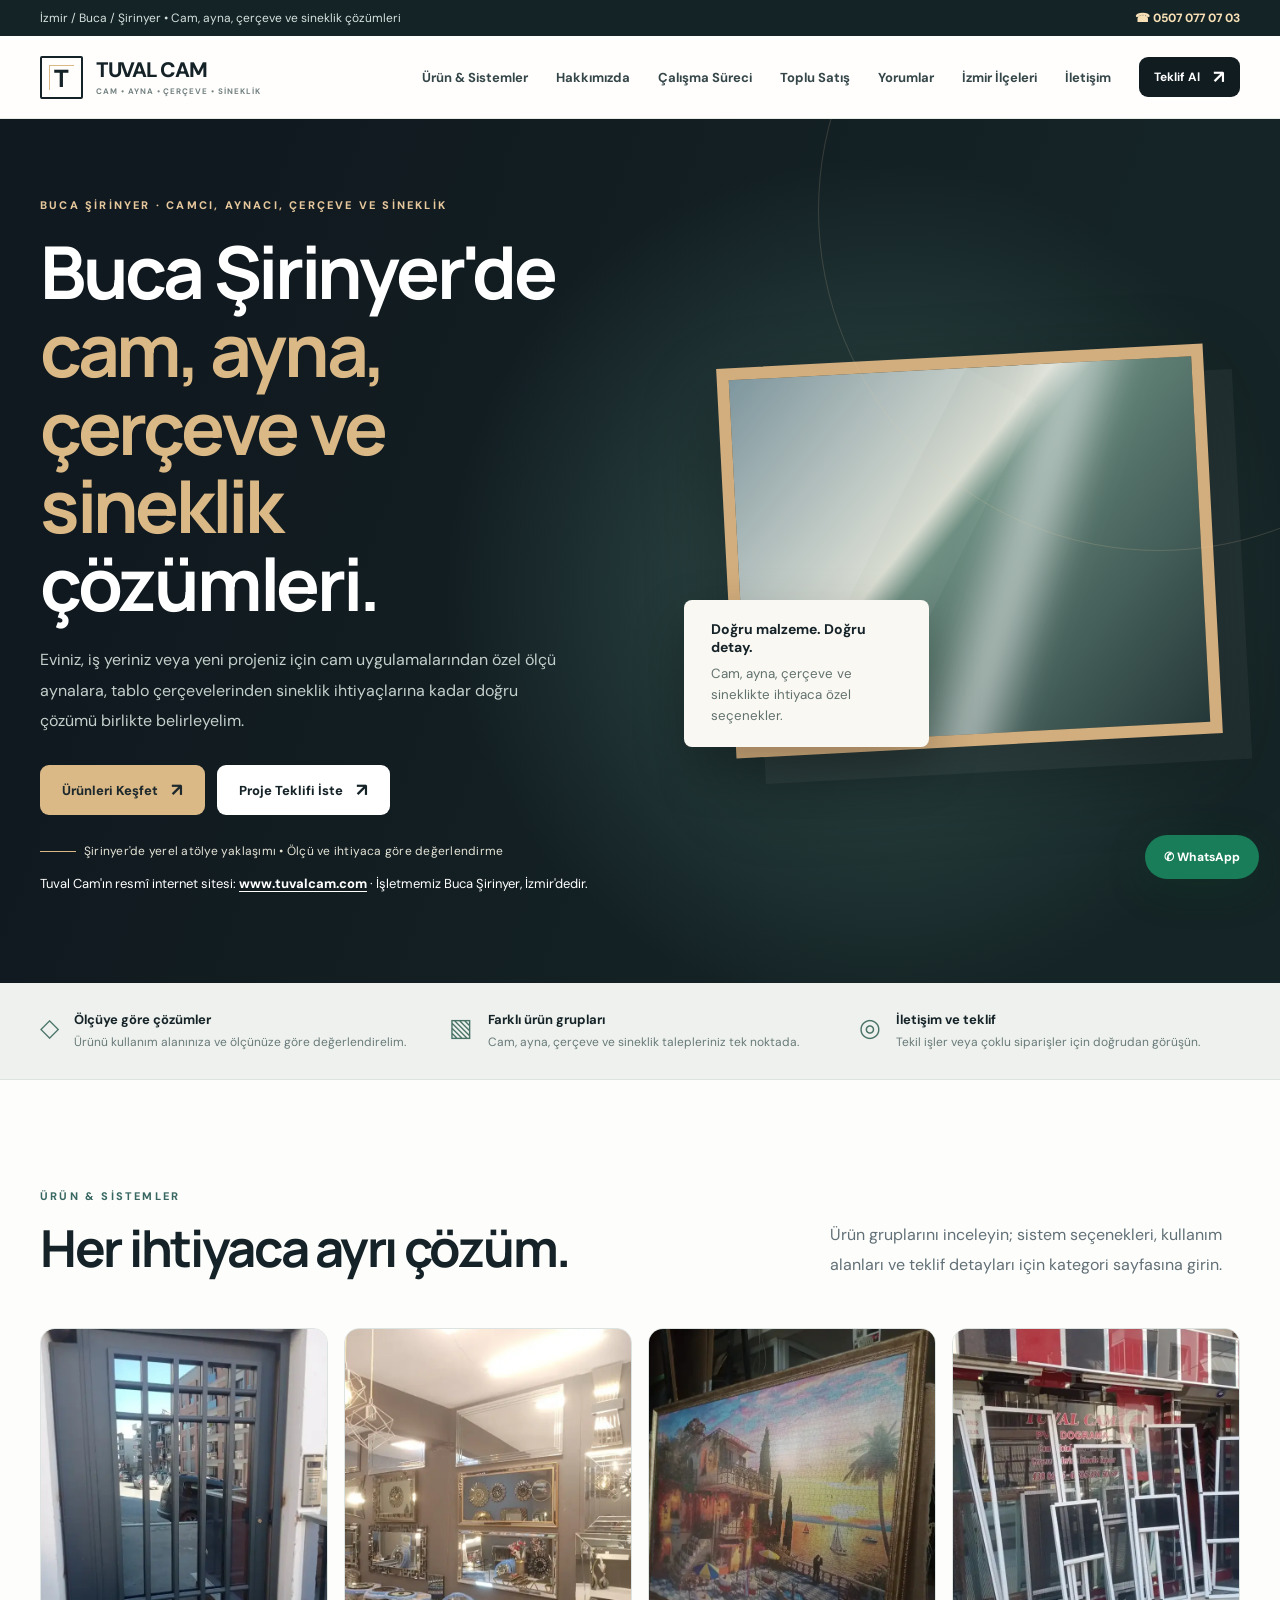
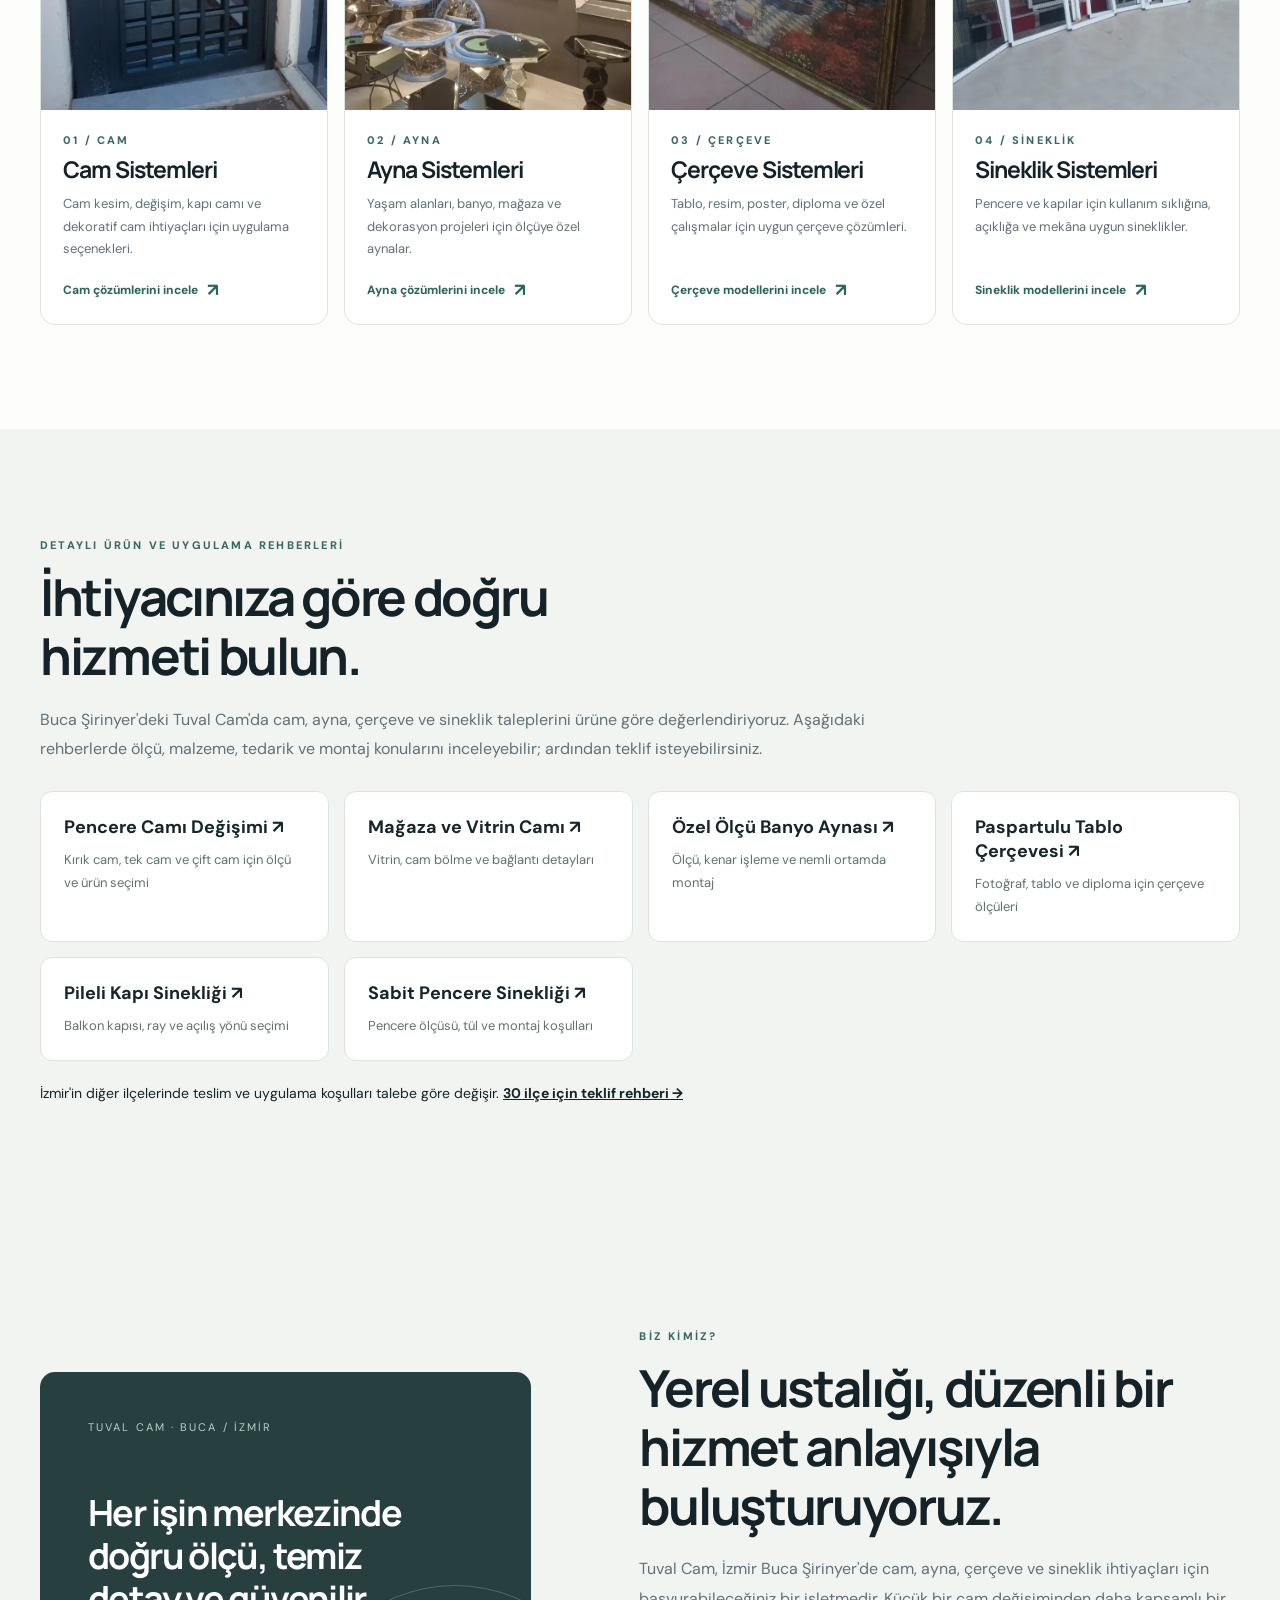
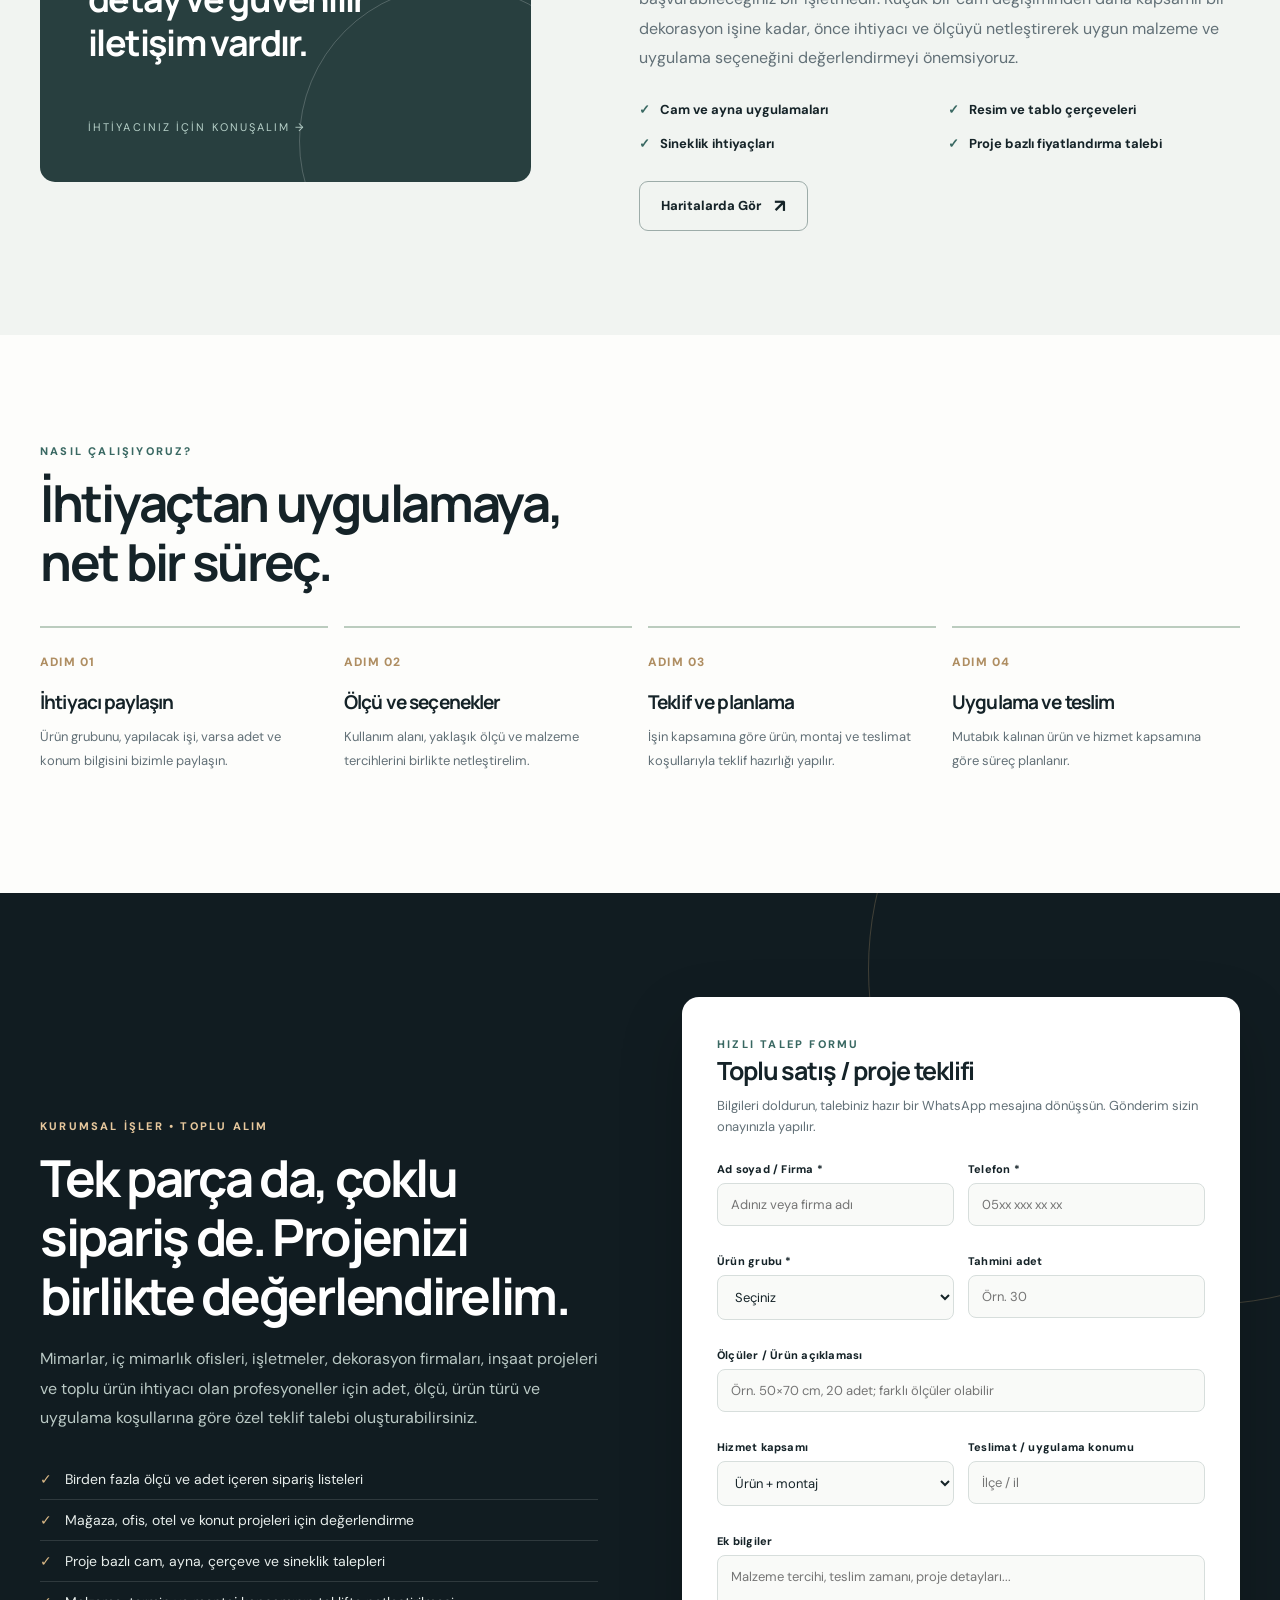
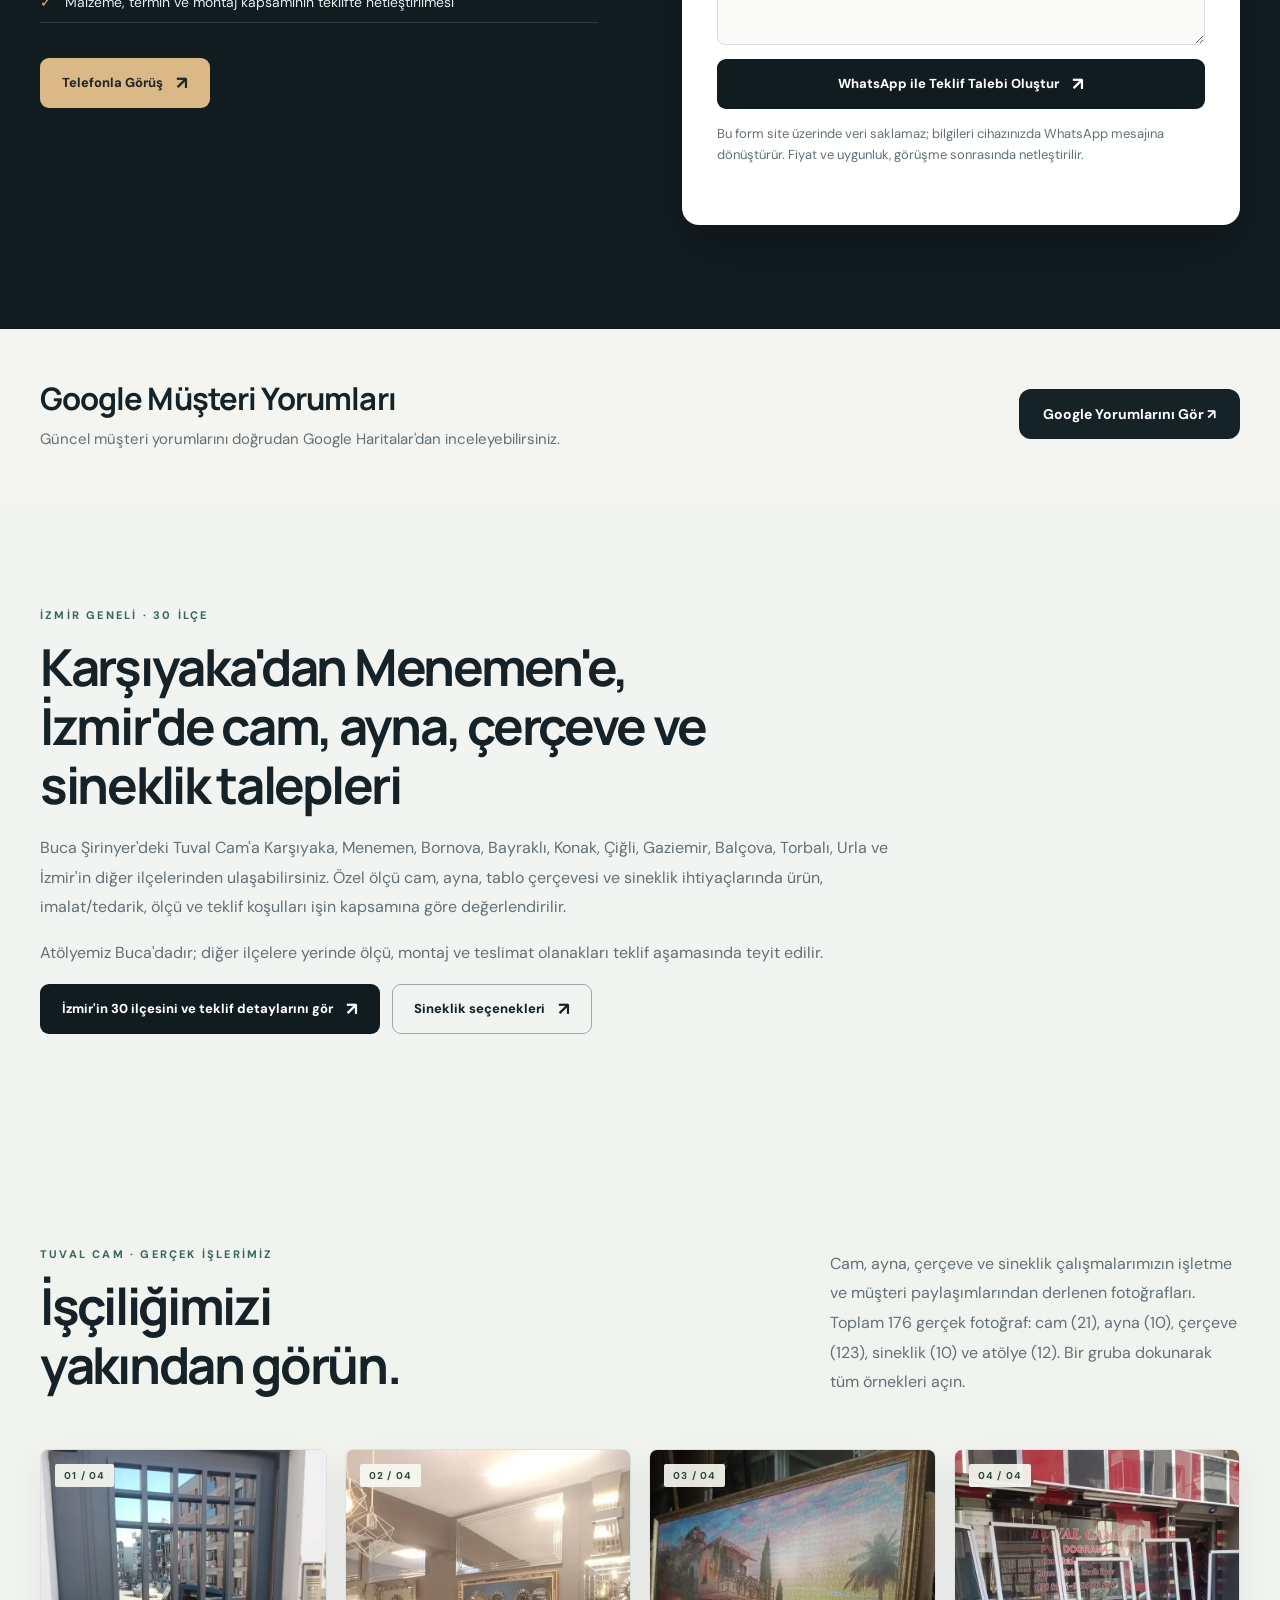
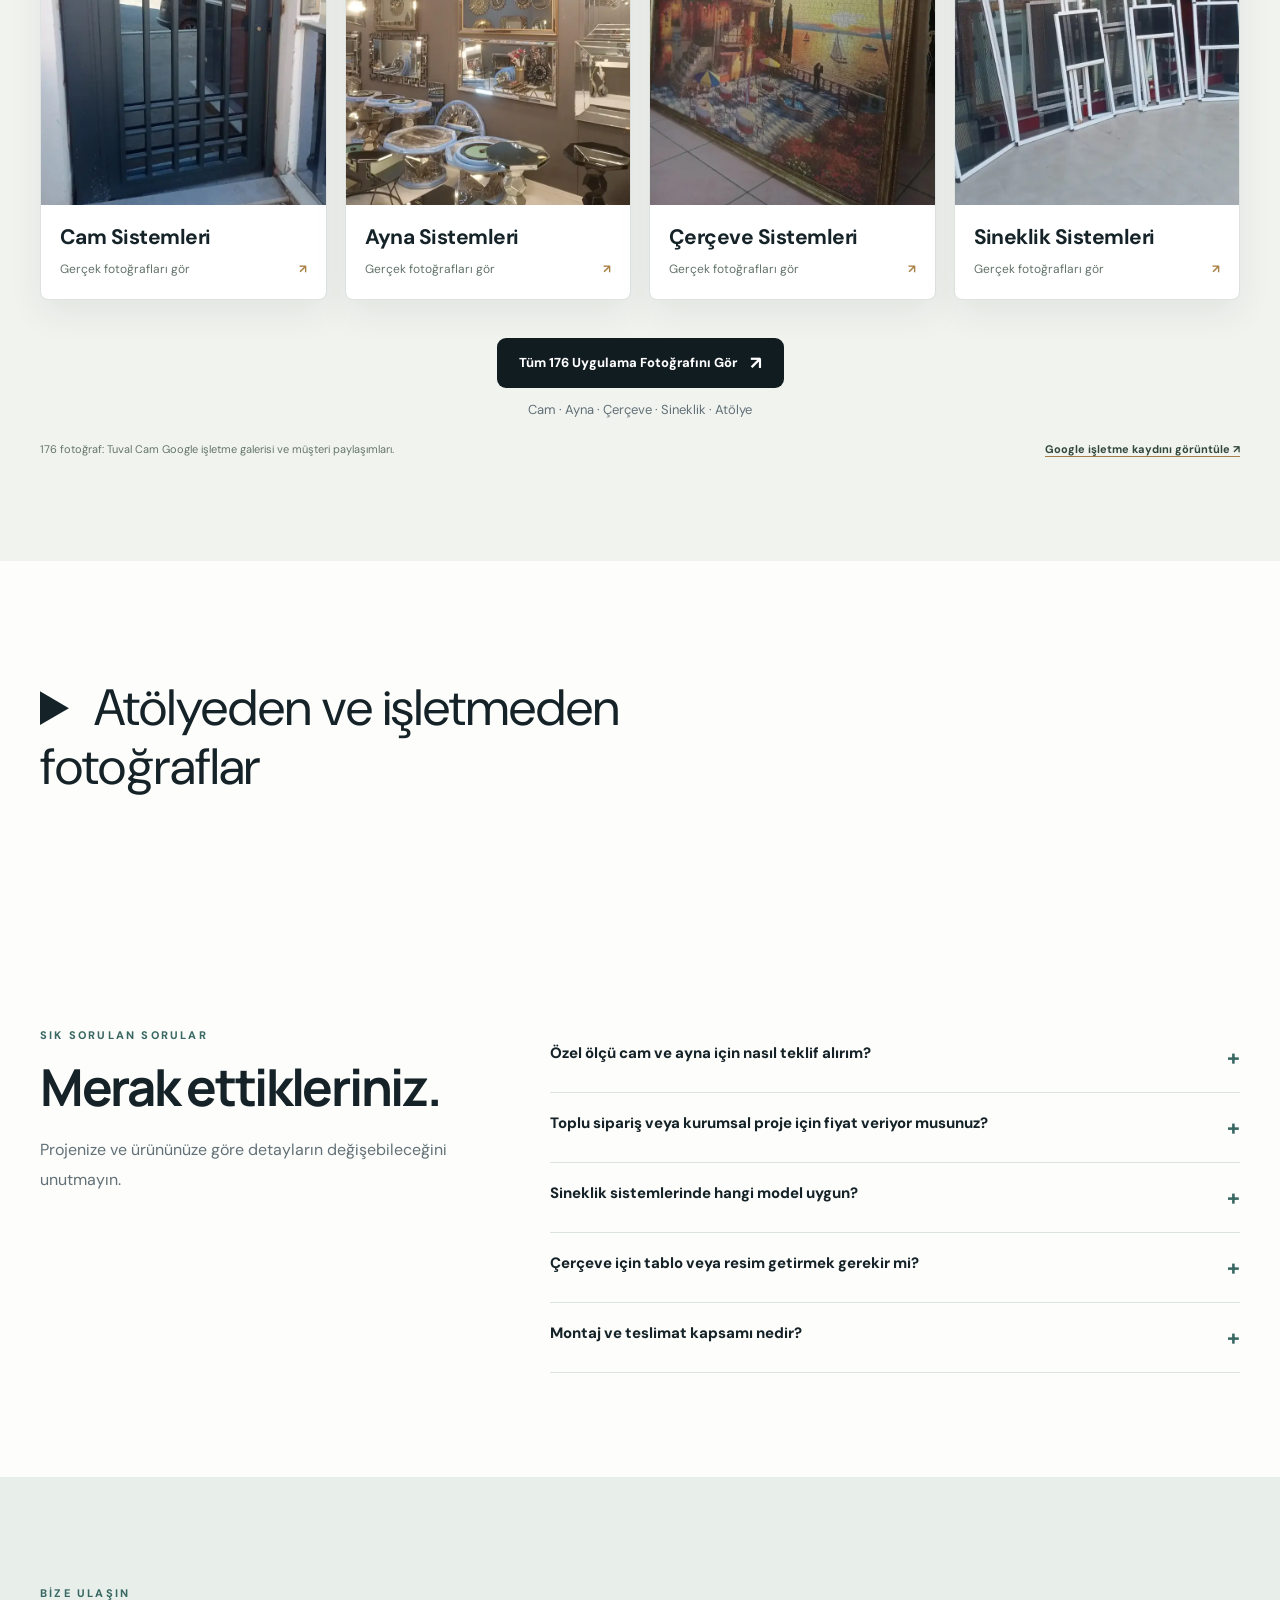
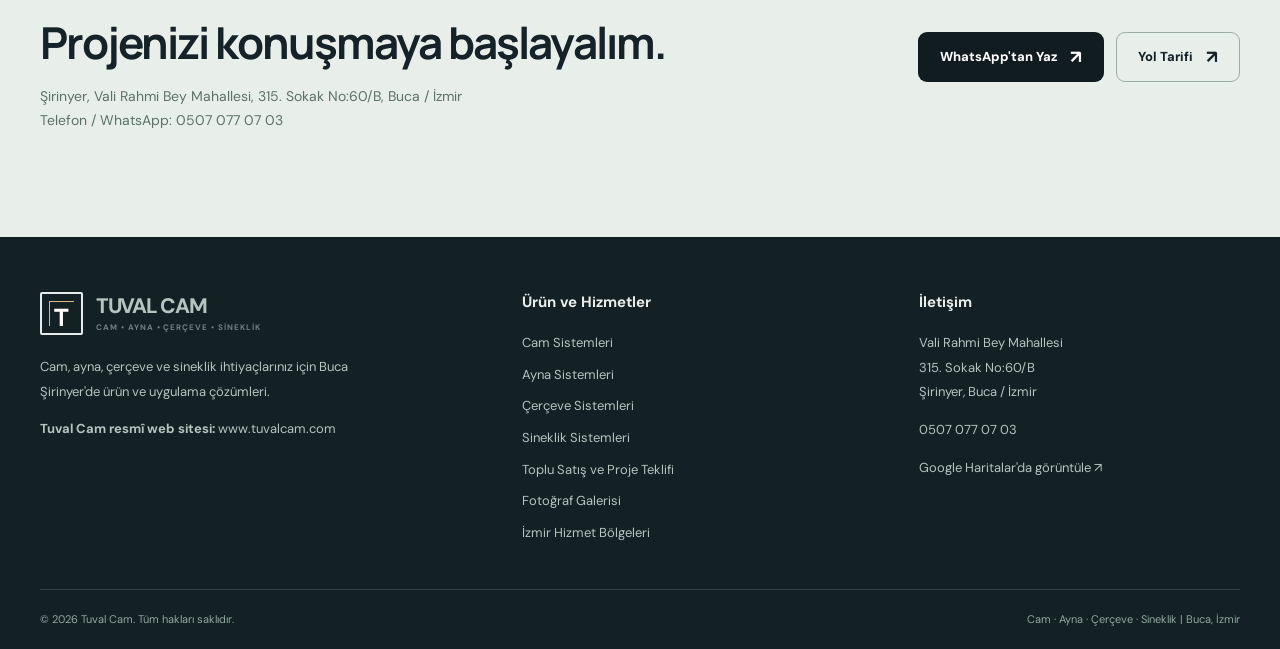
==== commit 04d4fdb9: "Link six unique local product guides from Tuval Cam homepage" ====
--- a/index.html
+++ b/index.html
@@ -5,9 +5,10 @@
 <title>Tuval Cam | Buca Camcı, Ayna, Çerçeve ve Sineklik</title>
 <meta name="description" content="İzmir Buca Şirinyer'de cam kesimi ve cam değişimi, özel ölçü ayna, çerçeve ve sineklik çözümleri. İzmir ilçelerinden teklif almak için Tuval Cam'a ulaşın.">
 <meta name="robots" content="index,follow,max-image-preview:large">
+<link rel="icon" href="/favicon.ico" sizes="any">
+<link rel="icon" href="/favicon-192x192.png" type="image/png" sizes="192x192">
 <link rel="icon" href="/favicon-48x48.png" type="image/png" sizes="48x48">
-<link rel="icon" href="/favicon.ico" type="image/x-icon" sizes="48x48">
-<link rel="icon" href="/favicon.svg" type="image/svg+xml" sizes="any">
+<link rel="apple-touch-icon" href="/apple-touch-icon.png" sizes="180x180">
 <link rel="canonical" href="https://www.tuvalcam.com/">
 <meta property="og:type" content="website"><meta property="og:locale" content="tr_TR"><meta property="og:site_name" content="Tuval Cam">
 <meta property="og:title" content="Tuval Cam | Buca Camcı, Ayna, Çerçeve ve Sineklik"><meta property="og:description" content="İzmir Buca Şirinyer'de cam kesimi ve cam değişimi, özel ölçü ayna, çerçeve ve sineklik çözümleri. İzmir ilçelerinden teklif almak için Tuval Cam'a ulaşın."><meta property="og:url" content="https://www.tuvalcam.com/"><meta property="og:image" content="https://www.tuvalcam.com/assets/gallery/photo-001.webp"><meta name="twitter:card" content="summary_large_image">
@@ -116,6 +117,7 @@
 <a href="/cerceve/" class="product-card"><div class="product-visual"><img class="tuval-gercek" loading="lazy" decoding="async" src="/assets/gallery/photo-008.webp" alt="Çerçeve uygulaması - Tuval Cam" width="750" height="1000"></div><div class="product-info"><span class="eyebrow">03 / ÇERÇEVE</span><h3>Çerçeve Sistemleri</h3><p>Tablo, resim, poster, diploma ve özel çalışmalar için uygun çerçeve çözümleri.</p><span class="text-link">Çerçeve modellerini incele <span class="arrow">↗</span></span></div></a>
 <a href="/sineklik/" class="product-card"><div class="product-visual"><img class="tuval-gercek" loading="lazy" decoding="async" src="/assets/gallery/photo-006.webp" alt="Sineklik uygulaması - Tuval Cam" width="750" height="1000"></div><div class="product-info"><span class="eyebrow">04 / SİNEKLİK</span><h3>Sineklik Sistemleri</h3><p>Pencere ve kapılar için kullanım sıklığına, açıklığa ve mekâna uygun sineklikler.</p><span class="text-link">Sineklik modellerini incele <span class="arrow">↗</span></span></div></a>
 </div></div></section>
+<section class="section" id="detayli-hizmetler" style="background:#f1f4f1"><div class="container"><span class="eyebrow">DETAYLI ÜRÜN VE UYGULAMA REHBERLERİ</span><h2 class="section-title">İhtiyacınıza göre doğru hizmeti bulun.</h2><p class="lead" style="max-width:900px">Buca Şirinyer'deki Tuval Cam'da cam, ayna, çerçeve ve sineklik taleplerini ürüne göre değerlendiriyoruz. Aşağıdaki rehberlerde ölçü, malzeme, tedarik ve montaj konularını inceleyebilir; ardından teklif isteyebilirsiniz.</p><div style="display:grid;grid-template-columns:repeat(auto-fit,minmax(245px,1fr));gap:15px;margin-top:27px"><a href="/pencere-cami-degisimi/" style="display:block;padding:23px;background:#fff;border:1px solid #dce3e1;border-radius:12px;text-decoration:none;color:#172628"><strong style="display:block;font-size:18px;margin-bottom:9px">Pencere Camı Değişimi ↗</strong><span style="font-size:13px;line-height:1.7;color:#61716d">Kırık cam, tek cam ve çift cam için ölçü ve ürün seçimi</span></a><a href="/vitrin-cami/" style="display:block;padding:23px;background:#fff;border:1px solid #dce3e1;border-radius:12px;text-decoration:none;color:#172628"><strong style="display:block;font-size:18px;margin-bottom:9px">Mağaza ve Vitrin Camı ↗</strong><span style="font-size:13px;line-height:1.7;color:#61716d">Vitrin, cam bölme ve bağlantı detayları</span></a><a href="/banyo-aynasi/" style="display:block;padding:23px;background:#fff;border:1px solid #dce3e1;border-radius:12px;text-decoration:none;color:#172628"><strong style="display:block;font-size:18px;margin-bottom:9px">Özel Ölçü Banyo Aynası ↗</strong><span style="font-size:13px;line-height:1.7;color:#61716d">Ölçü, kenar işleme ve nemli ortamda montaj</span></a><a href="/paspartulu-cerceve/" style="display:block;padding:23px;background:#fff;border:1px solid #dce3e1;border-radius:12px;text-decoration:none;color:#172628"><strong style="display:block;font-size:18px;margin-bottom:9px">Paspartulu Tablo Çerçevesi ↗</strong><span style="font-size:13px;line-height:1.7;color:#61716d">Fotoğraf, tablo ve diploma için çerçeve ölçüleri</span></a><a href="/pileli-sineklik/" style="display:block;padding:23px;background:#fff;border:1px solid #dce3e1;border-radius:12px;text-decoration:none;color:#172628"><strong style="display:block;font-size:18px;margin-bottom:9px">Pileli Kapı Sinekliği ↗</strong><span style="font-size:13px;line-height:1.7;color:#61716d">Balkon kapısı, ray ve açılış yönü seçimi</span></a><a href="/sabit-sineklik/" style="display:block;padding:23px;background:#fff;border:1px solid #dce3e1;border-radius:12px;text-decoration:none;color:#172628"><strong style="display:block;font-size:18px;margin-bottom:9px">Sabit Pencere Sinekliği ↗</strong><span style="font-size:13px;line-height:1.7;color:#61716d">Pencere ölçüsü, tül ve montaj koşulları</span></a></div><p style="margin-top:23px;font-size:14px">İzmir'in diğer ilçelerinde teslim ve uygulama koşulları talebe göre değişir. <a href="/izmir/" style="font-weight:700;text-decoration:underline">30 ilçe için teklif rehberi →</a></p></div></section>
 <section class="section about" id="hakkimizda"><div class="container about-grid"><div class="about-panel"><span>TUVAL CAM · BUCA / İZMİR</span><strong>Her işin merkezinde doğru ölçü, temiz detay ve güvenilir iletişim vardır.</strong><span>İhtiyacınız için konuşalım →</span></div><div><span class="eyebrow">Biz Kimiz?</span><h2 class="section-title">Yerel ustalığı, düzenli bir hizmet anlayışıyla buluşturuyoruz.</h2><p class="lead">Tuval Cam, İzmir Buca Şirinyer'de cam, ayna, çerçeve ve sineklik ihtiyaçları için başvurabileceğiniz bir işletmedir. Küçük bir cam değişiminden daha kapsamlı bir dekorasyon işine kadar, önce ihtiyacı ve ölçüyü netleştirerek uygun malzeme ve uygulama seçeneğini değerlendirmeyi önemsiyoruz.</p><div class="checks"><div class="check"><i>✓</i> Cam ve ayna uygulamaları</div><div class="check"><i>✓</i> Resim ve tablo çerçeveleri</div><div class="check"><i>✓</i> Sineklik ihtiyaçları</div><div class="check"><i>✓</i> Proje bazlı fiyatlandırma talebi</div></div><div class="actions" style="margin-top:29px"><a href="https://www.google.com/maps/search/?api=1&amp;query=Tuval+Cam+Buca" target="_blank" rel="noopener noreferrer" class="btn outline">Haritalarda Gör <span class="arrow">↗</span></a></div></div></div></section>
 <section class="section" id="surec"><div class="container"><span class="eyebrow">Nasıl Çalışıyoruz?</span><h2 class="section-title">İhtiyaçtan uygulamaya,<br>net bir süreç.</h2><div class="service-grid">
 <div class="service-box"><span class="step">ADIM 01</span><h3>İhtiyacı paylaşın</h3><p>Ürün grubunu, yapılacak işi, varsa adet ve konum bilgisini bizimle paylaşın.</p></div>
